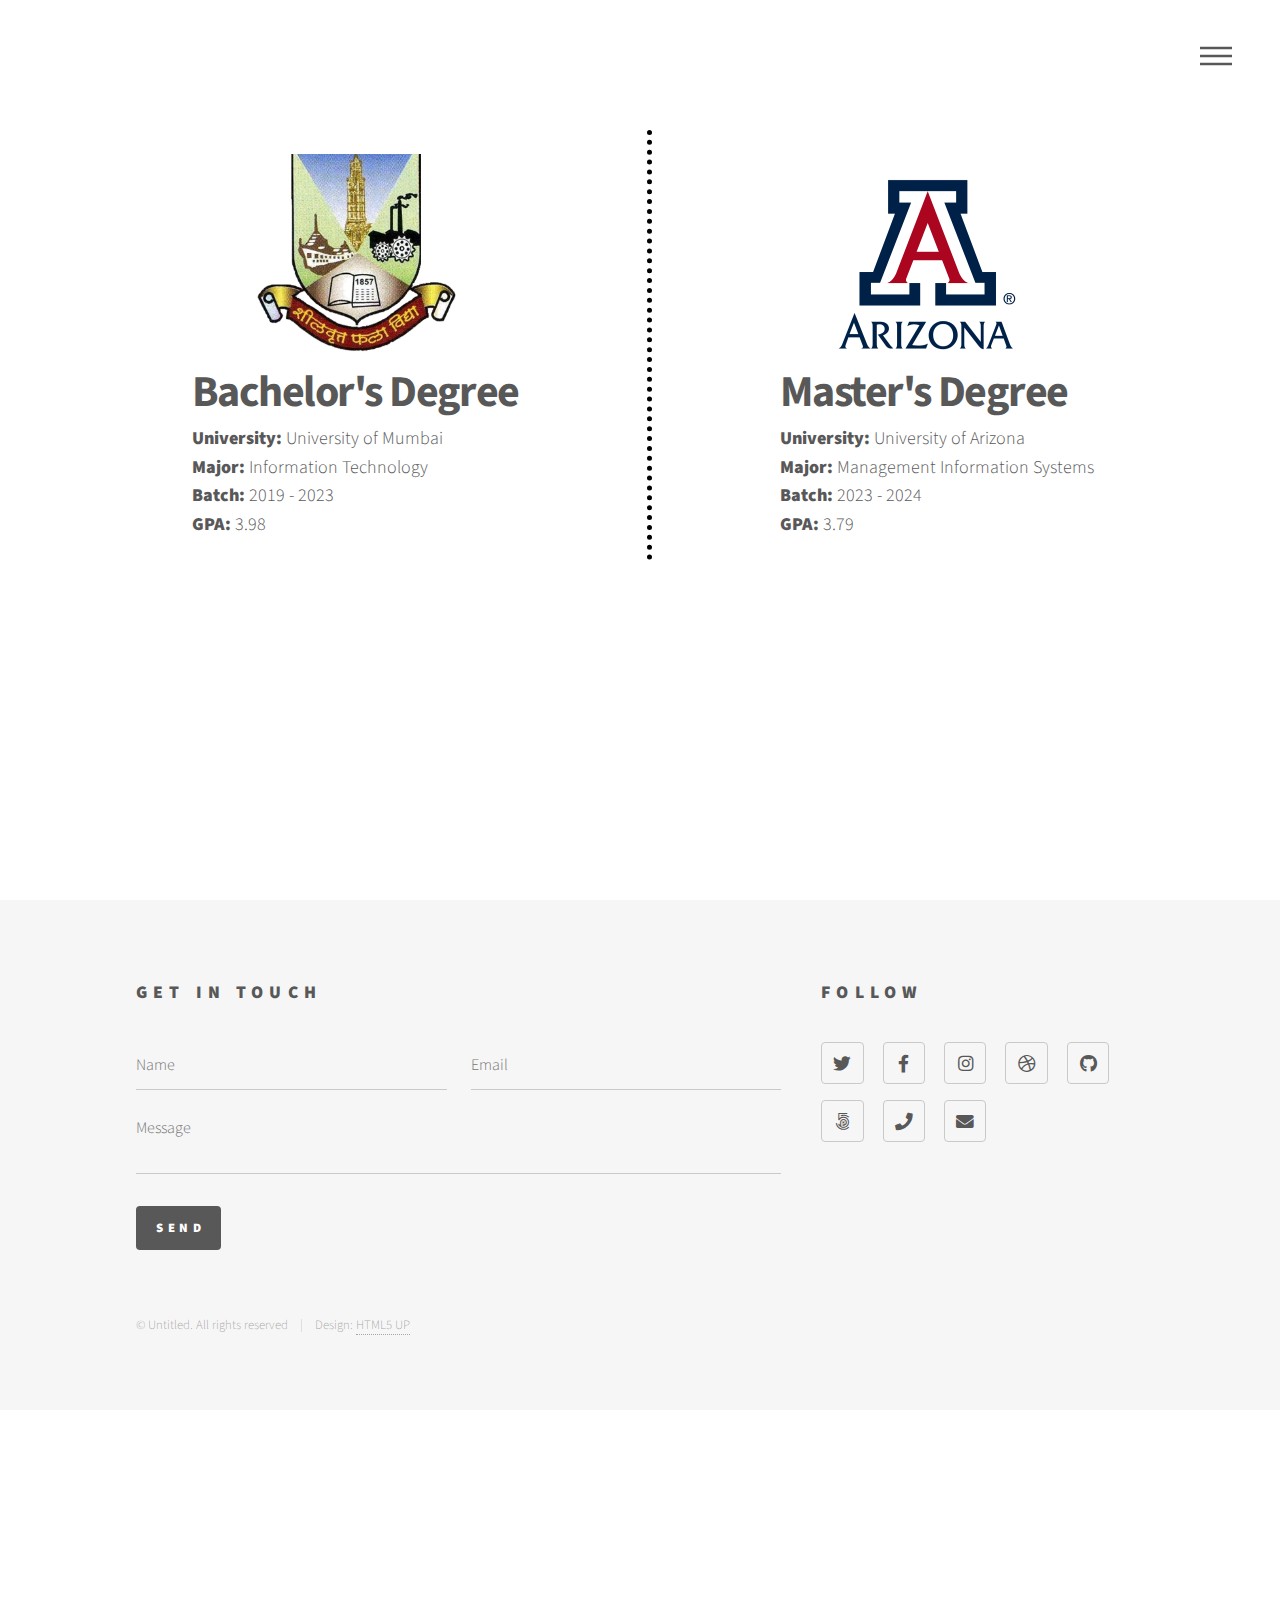
==== edu.html @ 20d869df "fixed edu.html page." ====
<!DOCTYPE HTML>
<!--
	Phantom by HTML5 UP
	html5up.net | @ajlkn
	Free for personal and commercial use under the CCA 3.0 license (html5up.net/license)
-->
<html>
	<head>
		<title>Neha Bharambe - Portfolio</title>
		<meta charset="utf-8" />
		<meta name="viewport" content="width=device-width, initial-scale=1, user-scalable=no" />
		<link rel="stylesheet" href="assets/css/main.css" />
		<noscript><link rel="stylesheet" href="assets/css/noscript.css" /></noscript>
		<style>
			.vertical_dotted_line
			{
				border-left: 5px dotted black;
				height: 430px;
				padding-left: px;
			} 
			

		</style>
	</head>
	<body class="is-preload">
		<!-- Wrapper -->
			<div id="wrapper" style="height: 100vh;">

				<!-- Header -->
					<header id="header">
						<div class="inner">

							<!-- Logo -->
								

							<!-- Nav -->
								<nav>
									<ul>
										<li><a href="#menu">Menu</a></li>
									</ul>
								</nav>

						</div>
					</header>

				<!-- Menu -->
					<nav id="menu">
						<h2>Menu</h2>
						<ul>
							<li><a href="index.html">Home</a></li>
							<li><a href="edu.html">Education</a></li>
							<li><a href="workex.html">Work Experience</a></li>
							<li><a href="projects.html">Projects</a></li>
							<li><a href="fun.html">Leisure Corner</a></li>
						</ul>
					</nav>

				<!-- Main -->
				<div id="main" style="display: flex; align-items: center;  ">
					<div id="wrapper" style="padding-left: 15%;">
						<div class="inner" style="padding-left: 20%;" >
								<span class="image" style="display: inline-block; width: 200px; height: 200px; overflow: hidden; display: flex; flex-direction: column; justify-content: flex-end; margin-top: 20px;">
									<img src="images/bachelors.png" alt="" style="width: 100%; height: auto;">
								</span>
						</div>
						<div class="inner" style="margin-top: 10px;">
							<header>
								<h1 style="margin-bottom: 20px;">Bachelor's Degree<br /></h1>
								<p style="font-size: large; margin-bottom: 15px;"><b>University: </b> University of Mumbai</p>
								<p style="font-size: large; margin-bottom: 15px;"><b>Major: </b> Information Technology</p>
								<p style="font-size: large; margin-bottom: 15px;"><b>Batch: </b> 2019 - 2023</p>
								<p style="font-size: large; margin-bottom: 15px;"><b>GPA: </b> 3.98</p>
							</header>
						</div>
					</div>
					<div id="wrapper" style="margin-left: 10%;" >
						<div class="vertical_dotted_line"></div>
					</div>

					<div id="wrapper" style="padding-left: 10%;">
						<div class="inner" style="padding-left: 15%;">

								<span class="image" style="display: inline-block; width: 200px; height: 200px; overflow: hidden; display: flex; flex-direction: column; justify-content: flex-end; margin-top: 20px;">
									<img src="images/masters.png" alt="" style="width: 100%; height: auto;">
								</span>

						</div>
						<div class="inner" style="margin-top: 10px;">
							<header>
								<h1 style="margin-bottom: 20px;">Master's Degree<br /></h1>
								<p style="font-size: large; margin-bottom: 15px;"><b>University: </b> University of Arizona</p>
								<p style="font-size: large; margin-bottom: 15px;"><b>Major: </b> Management Information Systems</p>
								<p style="font-size: large; margin-bottom: 15px;"><b>Batch: </b> 2023 - 2024</p>
								<p style="font-size: large; margin-bottom: 15px;"><b>GPA: </b> 3.79</p>
							</header>
						</div>
					</div>
					
					
				</div>
			</div>
			<div id="wrapper" style="height: 100vh;">
				
				<!-- Footer -->
					<footer id="footer">
						<div class="inner">
							<section>
								<h2>Get in touch</h2>
								<form method="post" action="#">
									<div class="fields">
										<div class="field half">
											<input type="text" name="name" id="name" placeholder="Name" />
										</div>
										<div class="field half">
											<input type="email" name="email" id="email" placeholder="Email" />
										</div>
										<div class="field">
											<textarea name="message" id="message" placeholder="Message"></textarea>
										</div>
									</div>
									<ul class="actions">
										<li><input type="submit" value="Send" class="primary" /></li>
									</ul>
								</form>
							</section>
							<section>
								<h2>Follow</h2>
								<ul class="icons">
									<li><a href="#" class="icon brands style2 fa-twitter"><span class="label">Twitter</span></a></li>
									<li><a href="#" class="icon brands style2 fa-facebook-f"><span class="label">Facebook</span></a></li>
									<li><a href="#" class="icon brands style2 fa-instagram"><span class="label">Instagram</span></a></li>
									<li><a href="#" class="icon brands style2 fa-dribbble"><span class="label">Dribbble</span></a></li>
									<li><a href="#" class="icon brands style2 fa-github"><span class="label">GitHub</span></a></li>
									<li><a href="#" class="icon brands style2 fa-500px"><span class="label">500px</span></a></li>
									<li><a href="#" class="icon solid style2 fa-phone"><span class="label">Phone</span></a></li>
									<li><a href="#" class="icon solid style2 fa-envelope"><span class="label">Email</span></a></li>
								</ul>
							</section>
							<ul class="copyright">
								<li>&copy; Untitled. All rights reserved</li><li>Design: <a href="http://html5up.net">HTML5 UP</a></li>
							</ul>
						</div>
					</footer>

			</div>

		<!-- Scripts -->
			<script src="assets/js/jquery.min.js"></script>
			<script src="assets/js/browser.min.js"></script>
			<script src="assets/js/breakpoints.min.js"></script>
			<script src="assets/js/util.js"></script>
			<script src="assets/js/main.js"></script>

	</body>
</html>
---- assets/css/main.css ----
@import url(fontawesome-all.min.css);
@import url("https://fonts.googleapis.com/css?family=Source+Sans+Pro:300,700,900");

/*
	Phantom by HTML5 UP
	html5up.net | @ajlkn
	Free for personal and commercial use under the CCA 3.0 license (html5up.net/license)
*/

html, body, div, span, applet, object,
iframe, h1, h2, h3, h4, h5, h6, p, blockquote,
pre, a, abbr, acronym, address, big, cite,
code, del, dfn, em, img, ins, kbd, q, s, samp,
small, strike, strong, sub, sup, tt, var, b,
u, i, center, dl, dt, dd, ol, ul, li, fieldset,
form, label, legend, table, caption, tbody,
tfoot, thead, tr, th, td, article, aside,
canvas, details, embed, figure, figcaption,
footer, header, hgroup, menu, nav, output, ruby,
section, summary, time, mark, audio, video {
	margin: 0;
	padding: 0;
	border: 0;
	font-size: 100%;
	font: inherit;
	vertical-align: baseline;}

article, aside, details, figcaption, figure,
footer, header, hgroup, menu, nav, section {
	display: block;}

body {
	line-height: 1;
}

ol, ul {
	list-style: none;
}

blockquote, q {
	quotes: none;
}

	blockquote:before, blockquote:after, q:before, q:after {
		content: '';
		content: none;
	}

table {
	border-collapse: collapse;
	border-spacing: 0;
}

body {
	-webkit-text-size-adjust: none;
}

mark {
	background-color: transparent;
	color: inherit;
}

input::-moz-focus-inner {
	border: 0;
	padding: 0;
}

input, select, textarea {
	-moz-appearance: none;
	-webkit-appearance: none;
	-ms-appearance: none;
	appearance: none;
}

/* Basic */

	@-ms-viewport {
		width: device-width;
	}

	body {
		-ms-overflow-style: scrollbar;
	}

	@media screen and (max-width: 480px) {

		html, body {
			min-width: 320px;
		}

	}

	html {
		box-sizing: border-box;
	}

	*, *:before, *:after {
		box-sizing: inherit;
	}

	body {
		background: #ffffff;
	}

		body.is-preload *, body.is-preload *:before, body.is-preload *:after {
			-moz-animation: none !important;
			-webkit-animation: none !important;
			-ms-animation: none !important;
			animation: none !important;
			-moz-transition: none !important;
			-webkit-transition: none !important;
			-ms-transition: none !important;
			transition: none !important;
		}

/* Type */

	body, input, select, textarea {
		color: #585858;
		font-family: "Source Sans Pro", Helvetica, sans-serif;
		font-size: 16pt;
		font-weight: 300;
		line-height: 1.75;
	}

		@media screen and (max-width: 1680px) {

			body, input, select, textarea {
				font-size: 14pt;
			}

		}

		@media screen and (max-width: 1280px) {

			body, input, select, textarea {
				font-size: 12pt;
			}

		}

	a {
		-moz-transition: border-bottom-color 0.2s ease, color 0.2s ease;
		-webkit-transition: border-bottom-color 0.2s ease, color 0.2s ease;
		-ms-transition: border-bottom-color 0.2s ease, color 0.2s ease;
		transition: border-bottom-color 0.2s ease, color 0.2s ease;
		text-decoration: none;
		color: #585858;
		border-bottom: dotted 1px rgba(88, 88, 88, 0.5);
	}

		a:hover {
			border-bottom-color: transparent;
			color: #f2849e !important;
		}

	strong, b {
		font-weight: 900;
	}

	em, i {
		font-style: italic;
	}

	p {
		margin: 0 0 2em 0;
	}

	h1 {
		font-size: 2.75em;
		font-weight: 700;
		line-height: 1.3;
		margin: 0 0 1em 0;
		letter-spacing: -0.035em;
	}

		h1 a {
			color: inherit;
		}

		@media screen and (max-width: 736px) {

			h1 {
				font-size: 2em;
				margin: 0 0 1em 0;
			}

		}

		@media screen and (max-width: 360px) {

			h1 {
				font-size: 1.75em;
			}

		}

	h2, h3, h4, h5, h6 {
		font-weight: 900;
		line-height: 1.5;
		margin: 0 0 2em 0;
		text-transform: uppercase;
		letter-spacing: 0.35em;
	}

		h2 a, h3 a, h4 a, h5 a, h6 a {
			color: inherit;
		}

	h2 {
		font-size: 1.1em;
	}

	h3 {
		font-size: 1em;
	}

	h4 {
		font-size: 0.8em;
	}

	h5 {
		font-size: 0.8em;
	}

	h6 {
		font-size: 0.8em;
	}

	@media screen and (max-width: 980px) {

		h1 br, h2 br, h3 br, h4 br, h5 br, h6 br {
			display: none;
		}

	}

	@media screen and (max-width: 736px) {

		h2 {
			font-size: 1em;
		}

		h3 {
			font-size: 0.8em;
		}

	}

	sub {
		font-size: 0.8em;
		position: relative;
		top: 0.5em;
	}

	sup {
		font-size: 0.8em;
		position: relative;
		top: -0.5em;
	}

	blockquote {
		border-left: solid 4px #c9c9c9;
		font-style: italic;
		margin: 0 0 2em 0;
		padding: 0.5em 0 0.5em 2em;
	}

	code {
		background: rgba(144, 144, 144, 0.075);
		border-radius: 4px;
		border: solid 1px #c9c9c9;
		font-family: "Courier New", monospace;
		font-size: 0.9em;
		margin: 0 0.25em;
		padding: 0.25em 0.65em;
	}

	pre {
		-webkit-overflow-scrolling: touch;
		font-family: "Courier New", monospace;
		font-size: 0.9em;
		margin: 0 0 2em 0;
	}

		pre code {
			display: block;
			line-height: 1.75;
			padding: 1em 1.5em;
			overflow-x: auto;
		}

	hr {
		border: 0;
		border-bottom: solid 1px #c9c9c9;
		margin: 2em 0;
	}

		hr.major {
			margin: 3em 0;
		}

	.align-left {
		text-align: left;
	}

	.align-center {
		text-align: center;
	}

	.align-right {
		text-align: right;
	}

/* Row */

	.row {
		display: flex;
		flex-wrap: wrap;
		box-sizing: border-box;
		align-items: stretch;
	}

		.row > * {
			box-sizing: border-box;
		}

		.row.gtr-uniform > * > :last-child {
			margin-bottom: 0;
		}

		.row.aln-left {
			justify-content: flex-start;
		}

		.row.aln-center {
			justify-content: center;
		}

		.row.aln-right {
			justify-content: flex-end;
		}

		.row.aln-top {
			align-items: flex-start;
		}

		.row.aln-middle {
			align-items: center;
		}

		.row.aln-bottom {
			align-items: flex-end;
		}

		.row > .imp {
			order: -1;
		}

		.row > .col-1 {
			width: 8.33333%;
		}

		.row > .off-1 {
			margin-left: 8.33333%;
		}

		.row > .col-2 {
			width: 16.66667%;
		}

		.row > .off-2 {
			margin-left: 16.66667%;
		}

		.row > .col-3 {
			width: 25%;
		}

		.row > .off-3 {
			margin-left: 25%;
		}

		.row > .col-4 {
			width: 33.33333%;
		}

		.row > .off-4 {
			margin-left: 33.33333%;
		}

		.row > .col-5 {
			width: 41.66667%;
		}

		.row > .off-5 {
			margin-left: 41.66667%;
		}

		.row > .col-6 {
			width: 50%;
		}

		.row > .off-6 {
			margin-left: 50%;
		}

		.row > .col-7 {
			width: 58.33333%;
		}

		.row > .off-7 {
			margin-left: 58.33333%;
		}

		.row > .col-8 {
			width: 66.66667%;
		}

		.row > .off-8 {
			margin-left: 66.66667%;
		}

		.row > .col-9 {
			width: 75%;
		}

		.row > .off-9 {
			margin-left: 75%;
		}

		.row > .col-10 {
			width: 83.33333%;
		}

		.row > .off-10 {
			margin-left: 83.33333%;
		}

		.row > .col-11 {
			width: 91.66667%;
		}

		.row > .off-11 {
			margin-left: 91.66667%;
		}

		.row > .col-12 {
			width: 100%;
		}

		.row > .off-12 {
			margin-left: 100%;
		}

		.row.gtr-0 {
			margin-top: 0;
			margin-left: 0em;
		}

			.row.gtr-0 > * {
				padding: 0 0 0 0em;
			}

			.row.gtr-0.gtr-uniform {
				margin-top: 0em;
			}

				.row.gtr-0.gtr-uniform > * {
					padding-top: 0em;
				}

		.row.gtr-25 {
			margin-top: 0;
			margin-left: -0.5em;
		}

			.row.gtr-25 > * {
				padding: 0 0 0 0.5em;
			}

			.row.gtr-25.gtr-uniform {
				margin-top: -0.5em;
			}

				.row.gtr-25.gtr-uniform > * {
					padding-top: 0.5em;
				}

		.row.gtr-50 {
			margin-top: 0;
			margin-left: -1em;
		}

			.row.gtr-50 > * {
				padding: 0 0 0 1em;
			}

			.row.gtr-50.gtr-uniform {
				margin-top: -1em;
			}

				.row.gtr-50.gtr-uniform > * {
					padding-top: 1em;
				}

		.row {
			margin-top: 0;
			margin-left: -2em;
		}

			.row > * {
				padding: 0 0 0 2em;
			}

			.row.gtr-uniform {
				margin-top: -2em;
			}

				.row.gtr-uniform > * {
					padding-top: 2em;
				}

		.row.gtr-150 {
			margin-top: 0;
			margin-left: -3em;
		}

			.row.gtr-150 > * {
				padding: 0 0 0 3em;
			}

			.row.gtr-150.gtr-uniform {
				margin-top: -3em;
			}

				.row.gtr-150.gtr-uniform > * {
					padding-top: 3em;
				}

		.row.gtr-200 {
			margin-top: 0;
			margin-left: -4em;
		}

			.row.gtr-200 > * {
				padding: 0 0 0 4em;
			}

			.row.gtr-200.gtr-uniform {
				margin-top: -4em;
			}

				.row.gtr-200.gtr-uniform > * {
					padding-top: 4em;
				}

		@media screen and (max-width: 1680px) {

			.row {
				display: flex;
				flex-wrap: wrap;
				box-sizing: border-box;
				align-items: stretch;
			}

				.row > * {
					box-sizing: border-box;
				}

				.row.gtr-uniform > * > :last-child {
					margin-bottom: 0;
				}

				.row.aln-left {
					justify-content: flex-start;
				}

				.row.aln-center {
					justify-content: center;
				}

				.row.aln-right {
					justify-content: flex-end;
				}

				.row.aln-top {
					align-items: flex-start;
				}

				.row.aln-middle {
					align-items: center;
				}

				.row.aln-bottom {
					align-items: flex-end;
				}

				.row > .imp-xlarge {
					order: -1;
				}

				.row > .col-1-xlarge {
					width: 8.33333%;
				}

				.row > .off-1-xlarge {
					margin-left: 8.33333%;
				}

				.row > .col-2-xlarge {
					width: 16.66667%;
				}

				.row > .off-2-xlarge {
					margin-left: 16.66667%;
				}

				.row > .col-3-xlarge {
					width: 25%;
				}

				.row > .off-3-xlarge {
					margin-left: 25%;
				}

				.row > .col-4-xlarge {
					width: 33.33333%;
				}

				.row > .off-4-xlarge {
					margin-left: 33.33333%;
				}

				.row > .col-5-xlarge {
					width: 41.66667%;
				}

				.row > .off-5-xlarge {
					margin-left: 41.66667%;
				}

				.row > .col-6-xlarge {
					width: 50%;
				}

				.row > .off-6-xlarge {
					margin-left: 50%;
				}

				.row > .col-7-xlarge {
					width: 58.33333%;
				}

				.row > .off-7-xlarge {
					margin-left: 58.33333%;
				}

				.row > .col-8-xlarge {
					width: 66.66667%;
				}

				.row > .off-8-xlarge {
					margin-left: 66.66667%;
				}

				.row > .col-9-xlarge {
					width: 75%;
				}

				.row > .off-9-xlarge {
					margin-left: 75%;
				}

				.row > .col-10-xlarge {
					width: 83.33333%;
				}

				.row > .off-10-xlarge {
					margin-left: 83.33333%;
				}

				.row > .col-11-xlarge {
					width: 91.66667%;
				}

				.row > .off-11-xlarge {
					margin-left: 91.66667%;
				}

				.row > .col-12-xlarge {
					width: 100%;
				}

				.row > .off-12-xlarge {
					margin-left: 100%;
				}

				.row.gtr-0 {
					margin-top: 0;
					margin-left: 0em;
				}

					.row.gtr-0 > * {
						padding: 0 0 0 0em;
					}

					.row.gtr-0.gtr-uniform {
						margin-top: 0em;
					}

						.row.gtr-0.gtr-uniform > * {
							padding-top: 0em;
						}

				.row.gtr-25 {
					margin-top: 0;
					margin-left: -0.5em;
				}

					.row.gtr-25 > * {
						padding: 0 0 0 0.5em;
					}

					.row.gtr-25.gtr-uniform {
						margin-top: -0.5em;
					}

						.row.gtr-25.gtr-uniform > * {
							padding-top: 0.5em;
						}

				.row.gtr-50 {
					margin-top: 0;
					margin-left: -1em;
				}

					.row.gtr-50 > * {
						padding: 0 0 0 1em;
					}

					.row.gtr-50.gtr-uniform {
						margin-top: -1em;
					}

						.row.gtr-50.gtr-uniform > * {
							padding-top: 1em;
						}

				.row {
					margin-top: 0;
					margin-left: -2em;
				}

					.row > * {
						padding: 0 0 0 2em;
					}

					.row.gtr-uniform {
						margin-top: -2em;
					}

						.row.gtr-uniform > * {
							padding-top: 2em;
						}

				.row.gtr-150 {
					margin-top: 0;
					margin-left: -3em;
				}

					.row.gtr-150 > * {
						padding: 0 0 0 3em;
					}

					.row.gtr-150.gtr-uniform {
						margin-top: -3em;
					}

						.row.gtr-150.gtr-uniform > * {
							padding-top: 3em;
						}

				.row.gtr-200 {
					margin-top: 0;
					margin-left: -4em;
				}

					.row.gtr-200 > * {
						padding: 0 0 0 4em;
					}

					.row.gtr-200.gtr-uniform {
						margin-top: -4em;
					}

						.row.gtr-200.gtr-uniform > * {
							padding-top: 4em;
						}

		}

		@media screen and (max-width: 1280px) {

			.row {
				display: flex;
				flex-wrap: wrap;
				box-sizing: border-box;
				align-items: stretch;
			}

				.row > * {
					box-sizing: border-box;
				}

				.row.gtr-uniform > * > :last-child {
					margin-bottom: 0;
				}

				.row.aln-left {
					justify-content: flex-start;
				}

				.row.aln-center {
					justify-content: center;
				}

				.row.aln-right {
					justify-content: flex-end;
				}

				.row.aln-top {
					align-items: flex-start;
				}

				.row.aln-middle {
					align-items: center;
				}

				.row.aln-bottom {
					align-items: flex-end;
				}

				.row > .imp-large {
					order: -1;
				}

				.row > .col-1-large {
					width: 8.33333%;
				}

				.row > .off-1-large {
					margin-left: 8.33333%;
				}

				.row > .col-2-large {
					width: 16.66667%;
				}

				.row > .off-2-large {
					margin-left: 16.66667%;
				}

				.row > .col-3-large {
					width: 25%;
				}

				.row > .off-3-large {
					margin-left: 25%;
				}

				.row > .col-4-large {
					width: 33.33333%;
				}

				.row > .off-4-large {
					margin-left: 33.33333%;
				}

				.row > .col-5-large {
					width: 41.66667%;
				}

				.row > .off-5-large {
					margin-left: 41.66667%;
				}

				.row > .col-6-large {
					width: 50%;
				}

				.row > .off-6-large {
					margin-left: 50%;
				}

				.row > .col-7-large {
					width: 58.33333%;
				}

				.row > .off-7-large {
					margin-left: 58.33333%;
				}

				.row > .col-8-large {
					width: 66.66667%;
				}

				.row > .off-8-large {
					margin-left: 66.66667%;
				}

				.row > .col-9-large {
					width: 75%;
				}

				.row > .off-9-large {
					margin-left: 75%;
				}

				.row > .col-10-large {
					width: 83.33333%;
				}

				.row > .off-10-large {
					margin-left: 83.33333%;
				}

				.row > .col-11-large {
					width: 91.66667%;
				}

				.row > .off-11-large {
					margin-left: 91.66667%;
				}

				.row > .col-12-large {
					width: 100%;
				}

				.row > .off-12-large {
					margin-left: 100%;
				}

				.row.gtr-0 {
					margin-top: 0;
					margin-left: 0em;
				}

					.row.gtr-0 > * {
						padding: 0 0 0 0em;
					}

					.row.gtr-0.gtr-uniform {
						margin-top: 0em;
					}

						.row.gtr-0.gtr-uniform > * {
							padding-top: 0em;
						}

				.row.gtr-25 {
					margin-top: 0;
					margin-left: -0.5em;
				}

					.row.gtr-25 > * {
						padding: 0 0 0 0.5em;
					}

					.row.gtr-25.gtr-uniform {
						margin-top: -0.5em;
					}

						.row.gtr-25.gtr-uniform > * {
							padding-top: 0.5em;
						}

				.row.gtr-50 {
					margin-top: 0;
					margin-left: -1em;
				}

					.row.gtr-50 > * {
						padding: 0 0 0 1em;
					}

					.row.gtr-50.gtr-uniform {
						margin-top: -1em;
					}

						.row.gtr-50.gtr-uniform > * {
							padding-top: 1em;
						}

				.row {
					margin-top: 0;
					margin-left: -2em;
				}

					.row > * {
						padding: 0 0 0 2em;
					}

					.row.gtr-uniform {
						margin-top: -2em;
					}

						.row.gtr-uniform > * {
							padding-top: 2em;
						}

				.row.gtr-150 {
					margin-top: 0;
					margin-left: -3em;
				}

					.row.gtr-150 > * {
						padding: 0 0 0 3em;
					}

					.row.gtr-150.gtr-uniform {
						margin-top: -3em;
					}

						.row.gtr-150.gtr-uniform > * {
							padding-top: 3em;
						}

				.row.gtr-200 {
					margin-top: 0;
					margin-left: -4em;
				}

					.row.gtr-200 > * {
						padding: 0 0 0 4em;
					}

					.row.gtr-200.gtr-uniform {
						margin-top: -4em;
					}

						.row.gtr-200.gtr-uniform > * {
							padding-top: 4em;
						}

		}

		@media screen and (max-width: 980px) {

			.row {
				display: flex;
				flex-wrap: wrap;
				box-sizing: border-box;
				align-items: stretch;
			}

				.row > * {
					box-sizing: border-box;
				}

				.row.gtr-uniform > * > :last-child {
					margin-bottom: 0;
				}

				.row.aln-left {
					justify-content: flex-start;
				}

				.row.aln-center {
					justify-content: center;
				}

				.row.aln-right {
					justify-content: flex-end;
				}

				.row.aln-top {
					align-items: flex-start;
				}

				.row.aln-middle {
					align-items: center;
				}

				.row.aln-bottom {
					align-items: flex-end;
				}

				.row > .imp-medium {
					order: -1;
				}

				.row > .col-1-medium {
					width: 8.33333%;
				}

				.row > .off-1-medium {
					margin-left: 8.33333%;
				}

				.row > .col-2-medium {
					width: 16.66667%;
				}

				.row > .off-2-medium {
					margin-left: 16.66667%;
				}

				.row > .col-3-medium {
					width: 25%;
				}

				.row > .off-3-medium {
					margin-left: 25%;
				}

				.row > .col-4-medium {
					width: 33.33333%;
				}

				.row > .off-4-medium {
					margin-left: 33.33333%;
				}

				.row > .col-5-medium {
					width: 41.66667%;
				}

				.row > .off-5-medium {
					margin-left: 41.66667%;
				}

				.row > .col-6-medium {
					width: 50%;
				}

				.row > .off-6-medium {
					margin-left: 50%;
				}

				.row > .col-7-medium {
					width: 58.33333%;
				}

				.row > .off-7-medium {
					margin-left: 58.33333%;
				}

				.row > .col-8-medium {
					width: 66.66667%;
				}

				.row > .off-8-medium {
					margin-left: 66.66667%;
				}

				.row > .col-9-medium {
					width: 75%;
				}

				.row > .off-9-medium {
					margin-left: 75%;
				}

				.row > .col-10-medium {
					width: 83.33333%;
				}

				.row > .off-10-medium {
					margin-left: 83.33333%;
				}

				.row > .col-11-medium {
					width: 91.66667%;
				}

				.row > .off-11-medium {
					margin-left: 91.66667%;
				}

				.row > .col-12-medium {
					width: 100%;
				}

				.row > .off-12-medium {
					margin-left: 100%;
				}

				.row.gtr-0 {
					margin-top: 0;
					margin-left: 0em;
				}

					.row.gtr-0 > * {
						padding: 0 0 0 0em;
					}

					.row.gtr-0.gtr-uniform {
						margin-top: 0em;
					}

						.row.gtr-0.gtr-uniform > * {
							padding-top: 0em;
						}

				.row.gtr-25 {
					margin-top: 0;
					margin-left: -0.375em;
				}

					.row.gtr-25 > * {
						padding: 0 0 0 0.375em;
					}

					.row.gtr-25.gtr-uniform {
						margin-top: -0.375em;
					}

						.row.gtr-25.gtr-uniform > * {
							padding-top: 0.375em;
						}

				.row.gtr-50 {
					margin-top: 0;
					margin-left: -0.75em;
				}

					.row.gtr-50 > * {
						padding: 0 0 0 0.75em;
					}

					.row.gtr-50.gtr-uniform {
						margin-top: -0.75em;
					}

						.row.gtr-50.gtr-uniform > * {
							padding-top: 0.75em;
						}

				.row {
					margin-top: 0;
					margin-left: -1.5em;
				}

					.row > * {
						padding: 0 0 0 1.5em;
					}

					.row.gtr-uniform {
						margin-top: -1.5em;
					}

						.row.gtr-uniform > * {
							padding-top: 1.5em;
						}

				.row.gtr-150 {
					margin-top: 0;
					margin-left: -2.25em;
				}

					.row.gtr-150 > * {
						padding: 0 0 0 2.25em;
					}

					.row.gtr-150.gtr-uniform {
						margin-top: -2.25em;
					}

						.row.gtr-150.gtr-uniform > * {
							padding-top: 2.25em;
						}

				.row.gtr-200 {
					margin-top: 0;
					margin-left: -3em;
				}

					.row.gtr-200 > * {
						padding: 0 0 0 3em;
					}

					.row.gtr-200.gtr-uniform {
						margin-top: -3em;
					}

						.row.gtr-200.gtr-uniform > * {
							padding-top: 3em;
						}

		}

		@media screen and (max-width: 736px) {

			.row {
				display: flex;
				flex-wrap: wrap;
				box-sizing: border-box;
				align-items: stretch;
			}

				.row > * {
					box-sizing: border-box;
				}

				.row.gtr-uniform > * > :last-child {
					margin-bottom: 0;
				}

				.row.aln-left {
					justify-content: flex-start;
				}

				.row.aln-center {
					justify-content: center;
				}

				.row.aln-right {
					justify-content: flex-end;
				}

				.row.aln-top {
					align-items: flex-start;
				}

				.row.aln-middle {
					align-items: center;
				}

				.row.aln-bottom {
					align-items: flex-end;
				}

				.row > .imp-small {
					order: -1;
				}

				.row > .col-1-small {
					width: 8.33333%;
				}

				.row > .off-1-small {
					margin-left: 8.33333%;
				}

				.row > .col-2-small {
					width: 16.66667%;
				}

				.row > .off-2-small {
					margin-left: 16.66667%;
				}

				.row > .col-3-small {
					width: 25%;
				}

				.row > .off-3-small {
					margin-left: 25%;
				}

				.row > .col-4-small {
					width: 33.33333%;
				}

				.row > .off-4-small {
					margin-left: 33.33333%;
				}

				.row > .col-5-small {
					width: 41.66667%;
				}

				.row > .off-5-small {
					margin-left: 41.66667%;
				}

				.row > .col-6-small {
					width: 50%;
				}

				.row > .off-6-small {
					margin-left: 50%;
				}

				.row > .col-7-small {
					width: 58.33333%;
				}

				.row > .off-7-small {
					margin-left: 58.33333%;
				}

				.row > .col-8-small {
					width: 66.66667%;
				}

				.row > .off-8-small {
					margin-left: 66.66667%;
				}

				.row > .col-9-small {
					width: 75%;
				}

				.row > .off-9-small {
					margin-left: 75%;
				}

				.row > .col-10-small {
					width: 83.33333%;
				}

				.row > .off-10-small {
					margin-left: 83.33333%;
				}

				.row > .col-11-small {
					width: 91.66667%;
				}

				.row > .off-11-small {
					margin-left: 91.66667%;
				}

				.row > .col-12-small {
					width: 100%;
				}

				.row > .off-12-small {
					margin-left: 100%;
				}

				.row.gtr-0 {
					margin-top: 0;
					margin-left: 0em;
				}

					.row.gtr-0 > * {
						padding: 0 0 0 0em;
					}

					.row.gtr-0.gtr-uniform {
						margin-top: 0em;
					}

						.row.gtr-0.gtr-uniform > * {
							padding-top: 0em;
						}

				.row.gtr-25 {
					margin-top: 0;
					margin-left: -0.25em;
				}

					.row.gtr-25 > * {
						padding: 0 0 0 0.25em;
					}

					.row.gtr-25.gtr-uniform {
						margin-top: -0.25em;
					}

						.row.gtr-25.gtr-uniform > * {
							padding-top: 0.25em;
						}

				.row.gtr-50 {
					margin-top: 0;
					margin-left: -0.5em;
				}

					.row.gtr-50 > * {
						padding: 0 0 0 0.5em;
					}

					.row.gtr-50.gtr-uniform {
						margin-top: -0.5em;
					}

						.row.gtr-50.gtr-uniform > * {
							padding-top: 0.5em;
						}

				.row {
					margin-top: 0;
					margin-left: -1em;
				}

					.row > * {
						padding: 0 0 0 1em;
					}

					.row.gtr-uniform {
						margin-top: -1em;
					}

						.row.gtr-uniform > * {
							padding-top: 1em;
						}

				.row.gtr-150 {
					margin-top: 0;
					margin-left: -1.5em;
				}

					.row.gtr-150 > * {
						padding: 0 0 0 1.5em;
					}

					.row.gtr-150.gtr-uniform {
						margin-top: -1.5em;
					}

						.row.gtr-150.gtr-uniform > * {
							padding-top: 1.5em;
						}

				.row.gtr-200 {
					margin-top: 0;
					margin-left: -2em;
				}

					.row.gtr-200 > * {
						padding: 0 0 0 2em;
					}

					.row.gtr-200.gtr-uniform {
						margin-top: -2em;
					}

						.row.gtr-200.gtr-uniform > * {
							padding-top: 2em;
						}

		}

		@media screen and (max-width: 480px) {

			.row {
				display: flex;
				flex-wrap: wrap;
				box-sizing: border-box;
				align-items: stretch;
			}

				.row > * {
					box-sizing: border-box;
				}

				.row.gtr-uniform > * > :last-child {
					margin-bottom: 0;
				}

				.row.aln-left {
					justify-content: flex-start;
				}

				.row.aln-center {
					justify-content: center;
				}

				.row.aln-right {
					justify-content: flex-end;
				}

				.row.aln-top {
					align-items: flex-start;
				}

				.row.aln-middle {
					align-items: center;
				}

				.row.aln-bottom {
					align-items: flex-end;
				}

				.row > .imp-xsmall {
					order: -1;
				}

				.row > .col-1-xsmall {
					width: 8.33333%;
				}

				.row > .off-1-xsmall {
					margin-left: 8.33333%;
				}

				.row > .col-2-xsmall {
					width: 16.66667%;
				}

				.row > .off-2-xsmall {
					margin-left: 16.66667%;
				}

				.row > .col-3-xsmall {
					width: 25%;
				}

				.row > .off-3-xsmall {
					margin-left: 25%;
				}

				.row > .col-4-xsmall {
					width: 33.33333%;
				}

				.row > .off-4-xsmall {
					margin-left: 33.33333%;
				}

				.row > .col-5-xsmall {
					width: 41.66667%;
				}

				.row > .off-5-xsmall {
					margin-left: 41.66667%;
				}

				.row > .col-6-xsmall {
					width: 50%;
				}

				.row > .off-6-xsmall {
					margin-left: 50%;
				}

				.row > .col-7-xsmall {
					width: 58.33333%;
				}

				.row > .off-7-xsmall {
					margin-left: 58.33333%;
				}

				.row > .col-8-xsmall {
					width: 66.66667%;
				}

				.row > .off-8-xsmall {
					margin-left: 66.66667%;
				}

				.row > .col-9-xsmall {
					width: 75%;
				}

				.row > .off-9-xsmall {
					margin-left: 75%;
				}

				.row > .col-10-xsmall {
					width: 83.33333%;
				}

				.row > .off-10-xsmall {
					margin-left: 83.33333%;
				}

				.row > .col-11-xsmall {
					width: 91.66667%;
				}

				.row > .off-11-xsmall {
					margin-left: 91.66667%;
				}

				.row > .col-12-xsmall {
					width: 100%;
				}

				.row > .off-12-xsmall {
					margin-left: 100%;
				}

				.row.gtr-0 {
					margin-top: 0;
					margin-left: 0em;
				}

					.row.gtr-0 > * {
						padding: 0 0 0 0em;
					}

					.row.gtr-0.gtr-uniform {
						margin-top: 0em;
					}

						.row.gtr-0.gtr-uniform > * {
							padding-top: 0em;
						}

				.row.gtr-25 {
					margin-top: 0;
					margin-left: -0.25em;
				}

					.row.gtr-25 > * {
						padding: 0 0 0 0.25em;
					}

					.row.gtr-25.gtr-uniform {
						margin-top: -0.25em;
					}

						.row.gtr-25.gtr-uniform > * {
							padding-top: 0.25em;
						}

				.row.gtr-50 {
					margin-top: 0;
					margin-left: -0.5em;
				}

					.row.gtr-50 > * {
						padding: 0 0 0 0.5em;
					}

					.row.gtr-50.gtr-uniform {
						margin-top: -0.5em;
					}

						.row.gtr-50.gtr-uniform > * {
							padding-top: 0.5em;
						}

				.row {
					margin-top: 0;
					margin-left: -1em;
				}

					.row > * {
						padding: 0 0 0 1em;
					}

					.row.gtr-uniform {
						margin-top: -1em;
					}

						.row.gtr-uniform > * {
							padding-top: 1em;
						}

				.row.gtr-150 {
					margin-top: 0;
					margin-left: -1.5em;
				}

					.row.gtr-150 > * {
						padding: 0 0 0 1.5em;
					}

					.row.gtr-150.gtr-uniform {
						margin-top: -1.5em;
					}

						.row.gtr-150.gtr-uniform > * {
							padding-top: 1.5em;
						}

				.row.gtr-200 {
					margin-top: 0;
					margin-left: -2em;
				}

					.row.gtr-200 > * {
						padding: 0 0 0 2em;
					}

					.row.gtr-200.gtr-uniform {
						margin-top: -2em;
					}

						.row.gtr-200.gtr-uniform > * {
							padding-top: 2em;
						}

		}

/* Section/Article */

	section.special, article.special {
		text-align: center;
	}

	header p {
		margin-top: -1em;
	}

	@media screen and (max-width: 736px) {

		header p {
			margin-top: 0;
		}

	}

/* Icon */

	.icon {
		text-decoration: none;
		border-bottom: none;
		position: relative;
	}

		.icon:before {
			-moz-osx-font-smoothing: grayscale;
			-webkit-font-smoothing: antialiased;
			display: inline-block;
			font-style: normal;
			font-variant: normal;
			text-rendering: auto;
			line-height: 1;
			text-transform: none !important;
			font-family: 'Font Awesome 5 Free';
			font-weight: 400;
		}

		.icon > .label {
			display: none;
		}

		.icon:before {
			line-height: inherit;
		}

		.icon.solid:before {
			font-weight: 900;
		}

		.icon.brands:before {
			font-family: 'Font Awesome 5 Brands';
		}

		.icon.style2 {
			-moz-transition: background-color 0.2s ease-in-out, color 0.2s ease-in-out, border-color 0.2s ease-in-out;
			-webkit-transition: background-color 0.2s ease-in-out, color 0.2s ease-in-out, border-color 0.2s ease-in-out;
			-ms-transition: background-color 0.2s ease-in-out, color 0.2s ease-in-out, border-color 0.2s ease-in-out;
			transition: background-color 0.2s ease-in-out, color 0.2s ease-in-out, border-color 0.2s ease-in-out;
			background-color: transparent;
			border: solid 1px #c9c9c9;
			border-radius: 4px;
			width: 2.65em;
			height: 2.65em;
			display: inline-block;
			text-align: center;
			line-height: 2.65em;
			color: inherit;
		}

			.icon.style2:before {
				font-size: 1.1em;
			}

			.icon.style2:hover {
				color: #f2849e;
				border-color: #f2849e;
			}

			.icon.style2:active {
				background-color: rgba(242, 132, 158, 0.1);
			}

/* List */

	ol {
		list-style: decimal;
		margin: 0 0 2em 0;
		padding-left: 1.25em;
	}

		ol li {
			padding-left: 0.25em;
		}

	ul {
		list-style: disc;
		margin: 0 0 2em 0;
		padding-left: 1em;
	}

		ul li {
			padding-left: 0.5em;
		}

		ul.alt {
			list-style: none;
			padding-left: 0;
		}

			ul.alt li {
				border-top: solid 1px #c9c9c9;
				padding: 0.5em 0;
			}

				ul.alt li:first-child {
					border-top: 0;
					padding-top: 0;
				}

	dl {
		margin: 0 0 2em 0;
	}

		dl dt {
			display: block;
			font-weight: 900;
			margin: 0 0 1em 0;
		}

		dl dd {
			margin-left: 2em;
		}

/* Actions */

	ul.actions {
		display: -moz-flex;
		display: -webkit-flex;
		display: -ms-flex;
		display: flex;
		cursor: default;
		list-style: none;
		margin-left: -1em;
		padding-left: 0;
	}

		ul.actions li {
			padding: 0 0 0 1em;
			vertical-align: middle;
		}

		ul.actions.special {
			-moz-justify-content: center;
			-webkit-justify-content: center;
			-ms-justify-content: center;
			justify-content: center;
			width: 100%;
			margin-left: 0;
		}

			ul.actions.special li:first-child {
				padding-left: 0;
			}

		ul.actions.stacked {
			-moz-flex-direction: column;
			-webkit-flex-direction: column;
			-ms-flex-direction: column;
			flex-direction: column;
			margin-left: 0;
		}

			ul.actions.stacked li {
				padding: 1.3em 0 0 0;
			}

				ul.actions.stacked li:first-child {
					padding-top: 0;
				}

		ul.actions.fit {
			width: calc(100% + 1em);
		}

			ul.actions.fit li {
				-moz-flex-grow: 1;
				-webkit-flex-grow: 1;
				-ms-flex-grow: 1;
				flex-grow: 1;
				-moz-flex-shrink: 1;
				-webkit-flex-shrink: 1;
				-ms-flex-shrink: 1;
				flex-shrink: 1;
				width: 100%;
			}

				ul.actions.fit li > * {
					width: 100%;
				}

			ul.actions.fit.stacked {
				width: 100%;
			}

		@media screen and (max-width: 480px) {

			ul.actions:not(.fixed) {
				-moz-flex-direction: column;
				-webkit-flex-direction: column;
				-ms-flex-direction: column;
				flex-direction: column;
				margin-left: 0;
				width: 100% !important;
			}

				ul.actions:not(.fixed) li {
					-moz-flex-grow: 1;
					-webkit-flex-grow: 1;
					-ms-flex-grow: 1;
					flex-grow: 1;
					-moz-flex-shrink: 1;
					-webkit-flex-shrink: 1;
					-ms-flex-shrink: 1;
					flex-shrink: 1;
					padding: 1em 0 0 0;
					text-align: center;
					width: 100%;
				}

					ul.actions:not(.fixed) li > * {
						width: 100%;
					}

					ul.actions:not(.fixed) li:first-child {
						padding-top: 0;
					}

					ul.actions:not(.fixed) li input[type="submit"],
					ul.actions:not(.fixed) li input[type="reset"],
					ul.actions:not(.fixed) li input[type="button"],
					ul.actions:not(.fixed) li button,
					ul.actions:not(.fixed) li .button {
						width: 100%;
					}

						ul.actions:not(.fixed) li input[type="submit"].icon:before,
						ul.actions:not(.fixed) li input[type="reset"].icon:before,
						ul.actions:not(.fixed) li input[type="button"].icon:before,
						ul.actions:not(.fixed) li button.icon:before,
						ul.actions:not(.fixed) li .button.icon:before {
							margin-left: -0.5rem;
						}

		}

/* Icons */

	ul.icons {
		cursor: default;
		list-style: none;
		padding-left: 0;
		margin: -1em 0 2em -1em;
	}

		ul.icons li {
			display: inline-block;
			padding: 1em 0 0 1em;
		}

/* Form */

	form {
		margin: 0 0 2em 0;
		overflow-x: hidden;
	}

		form > :last-child {
			margin-bottom: 0;
		}

		form > .fields {
			display: -moz-flex;
			display: -webkit-flex;
			display: -ms-flex;
			display: flex;
			-moz-flex-wrap: wrap;
			-webkit-flex-wrap: wrap;
			-ms-flex-wrap: wrap;
			flex-wrap: wrap;
			width: calc(100% + 3em);
			margin: -1.5em 0 2em -1.5em;
		}

			form > .fields > .field {
				-moz-flex-grow: 0;
				-webkit-flex-grow: 0;
				-ms-flex-grow: 0;
				flex-grow: 0;
				-moz-flex-shrink: 0;
				-webkit-flex-shrink: 0;
				-ms-flex-shrink: 0;
				flex-shrink: 0;
				padding: 1.5em 0 0 1.5em;
				width: calc(100% - 1.5em);
			}

				form > .fields > .field.half {
					width: calc(50% - 0.75em);
				}

				form > .fields > .field.third {
					width: calc(100%/3 - 0.5em);
				}

				form > .fields > .field.quarter {
					width: calc(25% - 0.375em);
				}

		@media screen and (max-width: 480px) {

			form > .fields {
				width: calc(100% + 3em);
				margin: -1.5em 0 2em -1.5em;
			}

				form > .fields > .field {
					padding: 1.5em 0 0 1.5em;
					width: calc(100% - 1.5em);
				}

					form > .fields > .field.half {
						width: calc(100% - 1.5em);
					}

					form > .fields > .field.third {
						width: calc(100% - 1.5em);
					}

					form > .fields > .field.quarter {
						width: calc(100% - 1.5em);
					}

		}

	label {
		display: block;
		font-size: 0.9em;
		font-weight: 900;
		margin: 0 0 1em 0;
	}

	input[type="text"],
	input[type="password"],
	input[type="email"],
	input[type="tel"],
	select,
	textarea {
		-moz-appearance: none;
		-webkit-appearance: none;
		-ms-appearance: none;
		appearance: none;
		background-color: transparent;
		border: none;
		border-radius: 0;
		border-bottom: solid 1px #c9c9c9;
		color: inherit;
		display: block;
		outline: 0;
		padding: 0;
		text-decoration: none;
		width: 100%;
	}

		input[type="text"]:invalid,
		input[type="password"]:invalid,
		input[type="email"]:invalid,
		input[type="tel"]:invalid,
		select:invalid,
		textarea:invalid {
			box-shadow: none;
		}

		input[type="text"]:focus,
		input[type="password"]:focus,
		input[type="email"]:focus,
		input[type="tel"]:focus,
		select:focus,
		textarea:focus {
			border-bottom-color: #f2849e;
			box-shadow: inset 0 -1px 0 0 #f2849e;
		}

	select {
		background-image: url("data:image/svg+xml;charset=utf8,%3Csvg xmlns='http://www.w3.org/2000/svg' width='40' height='40' preserveAspectRatio='none' viewBox='0 0 40 40'%3E%3Cpath d='M9.4,12.3l10.4,10.4l10.4-10.4c0.2-0.2,0.5-0.4,0.9-0.4c0.3,0,0.6,0.1,0.9,0.4l3.3,3.3c0.2,0.2,0.4,0.5,0.4,0.9 c0,0.4-0.1,0.6-0.4,0.9L20.7,31.9c-0.2,0.2-0.5,0.4-0.9,0.4c-0.3,0-0.6-0.1-0.9-0.4L4.3,17.3c-0.2-0.2-0.4-0.5-0.4-0.9 c0-0.4,0.1-0.6,0.4-0.9l3.3-3.3c0.2-0.2,0.5-0.4,0.9-0.4S9.1,12.1,9.4,12.3z' fill='%23c9c9c9' /%3E%3C/svg%3E");
		background-size: 1.25rem;
		background-repeat: no-repeat;
		background-position: calc(100% - 1rem) center;
		height: 3em;
		padding-right: 3em;
		text-overflow: ellipsis;
	}

		select option {
			background: #ffffff;
		}

		select:focus::-ms-value {
			background-color: transparent;
		}

		select::-ms-expand {
			display: none;
		}

	input[type="text"],
	input[type="password"],
	input[type="email"],
	select {
		height: 3em;
	}

	textarea {
		padding: 0;
		min-height: 3.75em;
	}

	input[type="checkbox"],
	input[type="radio"] {
		-moz-appearance: none;
		-webkit-appearance: none;
		-ms-appearance: none;
		appearance: none;
		display: block;
		float: left;
		margin-right: -2em;
		opacity: 0;
		width: 1em;
		z-index: -1;
	}

		input[type="checkbox"] + label,
		input[type="radio"] + label {
			text-decoration: none;
			color: #585858;
			cursor: pointer;
			display: inline-block;
			font-size: 1em;
			font-weight: 300;
			padding-left: 2.55em;
			padding-right: 0.75em;
			position: relative;
		}

			input[type="checkbox"] + label:before,
			input[type="radio"] + label:before {
				-moz-osx-font-smoothing: grayscale;
				-webkit-font-smoothing: antialiased;
				display: inline-block;
				font-style: normal;
				font-variant: normal;
				text-rendering: auto;
				line-height: 1;
				text-transform: none !important;
				font-family: 'Font Awesome 5 Free';
				font-weight: 900;
			}

			input[type="checkbox"] + label:before,
			input[type="radio"] + label:before {
				border-radius: 4px;
				border: solid 1px #c9c9c9;
				content: '';
				display: inline-block;
				font-size: 0.8em;
				height: 2.25em;
				left: 0;
				line-height: 2.25em;
				position: absolute;
				text-align: center;
				top: 0;
				width: 2.25em;
			}

		input[type="checkbox"]:checked + label:before,
		input[type="radio"]:checked + label:before {
			background: #585858;
			border-color: #585858;
			color: #ffffff;
			content: '\f00c';
		}

		input[type="checkbox"]:focus + label:before,
		input[type="radio"]:focus + label:before {
			border-color: #f2849e;
			box-shadow: 0 0 0 1px #f2849e;
		}

	input[type="checkbox"] + label:before {
		border-radius: 4px;
	}

	input[type="radio"] + label:before {
		border-radius: 100%;
	}

/* Box */

	.box {
		border-radius: 4px;
		border: solid 1px #c9c9c9;
		margin-bottom: 2em;
		padding: 1.5em;
	}

		.box > :last-child,
		.box > :last-child > :last-child,
		.box > :last-child > :last-child > :last-child {
			margin-bottom: 0;
		}

		.box.alt {
			border: 0;
			border-radius: 0;
			padding: 0;
		}

/* Image */

	.image {
		border-radius: 4px;
		border: 0;
		display: inline-block;
		position: relative;
	}

		.image img {
			border-radius: 4px;
			display: block;
		}

		.image.left, .image.right {
			max-width: 40%;
		}

			.image.left img, .image.right img {
				width: 100%;
			}

		.image.left {
			float: left;
			padding: 0 1.5em 1em 0;
			top: 0.25em;
		}

		.image.right {
			float: right;
			padding: 0 0 1em 1.5em;
			top: 0.25em;
		}

		.image.fit {
			display: block;
			margin: 0 0 2em 0;
			width: 100%;
		}

			.image.fit img {
				width: 100%;
			}

		.image.main {
			display: block;
			margin: 0 0 3em 0;
			width: 100%;
		}

			.image.main img {
				width: 100%;
			}

			@media screen and (max-width: 736px) {

				.image.main {
					margin: 0 0 2em 0;
				}

			}

/* Table */

	.table-wrapper {
		-webkit-overflow-scrolling: touch;
		overflow-x: auto;
	}

	table {
		margin: 0 0 2em 0;
		width: 100%;
	}

		table tbody tr {
			border: solid 1px #c9c9c9;
			border-left: 0;
			border-right: 0;
		}

			table tbody tr:nth-child(2n + 1) {
				background-color: rgba(144, 144, 144, 0.075);
			}

		table td {
			padding: 0.75em 0.75em;
		}

		table th {
			font-size: 0.9em;
			font-weight: 900;
			padding: 0 0.75em 0.75em 0.75em;
			text-align: left;
		}

		table thead {
			border-bottom: solid 2px #c9c9c9;
		}

		table tfoot {
			border-top: solid 2px #c9c9c9;
		}

		table.alt {
			border-collapse: separate;
		}

			table.alt tbody tr td {
				border: solid 1px #c9c9c9;
				border-left-width: 0;
				border-top-width: 0;
			}

				table.alt tbody tr td:first-child {
					border-left-width: 1px;
				}

			table.alt tbody tr:first-child td {
				border-top-width: 1px;
			}

			table.alt thead {
				border-bottom: 0;
			}

			table.alt tfoot {
				border-top: 0;
			}

/* Button */

	input[type="submit"],
	input[type="reset"],
	input[type="button"],
	button,
	.button {
		-moz-appearance: none;
		-webkit-appearance: none;
		-ms-appearance: none;
		appearance: none;
		-moz-transition: background-color 0.2s ease-in-out, color 0.2s ease-in-out, box-shadow 0.2s ease-in-out;
		-webkit-transition: background-color 0.2s ease-in-out, color 0.2s ease-in-out, box-shadow 0.2s ease-in-out;
		-ms-transition: background-color 0.2s ease-in-out, color 0.2s ease-in-out, box-shadow 0.2s ease-in-out;
		transition: background-color 0.2s ease-in-out, color 0.2s ease-in-out, box-shadow 0.2s ease-in-out;
		background-color: transparent;
		border-radius: 4px;
		border: 0;
		box-shadow: inset 0 0 0 2px #585858;
		color: #585858 !important;
		cursor: pointer;
		display: inline-block;
		font-size: 0.8em;
		font-weight: 900;
		height: 3.5em;
		letter-spacing: 0.35em;
		line-height: 3.45em;
		overflow: hidden;
		padding: 0 1.25em 0 1.6em;
		text-align: center;
		text-decoration: none;
		text-overflow: ellipsis;
		text-transform: uppercase;
		white-space: nowrap;
	}

		input[type="submit"].icon:before,
		input[type="reset"].icon:before,
		input[type="button"].icon:before,
		button.icon:before,
		.button.icon:before {
			margin-right: 0.5em;
		}

		input[type="submit"].fit,
		input[type="reset"].fit,
		input[type="button"].fit,
		button.fit,
		.button.fit {
			width: 100%;
		}

		input[type="submit"]:hover,
		input[type="reset"]:hover,
		input[type="button"]:hover,
		button:hover,
		.button:hover {
			color: #f2849e !important;
			box-shadow: inset 0 0 0 2px #f2849e;
		}

		input[type="submit"]:active,
		input[type="reset"]:active,
		input[type="button"]:active,
		button:active,
		.button:active {
			background-color: rgba(242, 132, 158, 0.1);
		}

		input[type="submit"].small,
		input[type="reset"].small,
		input[type="button"].small,
		button.small,
		.button.small {
			font-size: 0.6em;
		}

		input[type="submit"].large,
		input[type="reset"].large,
		input[type="button"].large,
		button.large,
		.button.large {
			font-size: 1em;
		}

		input[type="submit"].primary,
		input[type="reset"].primary,
		input[type="button"].primary,
		button.primary,
		.button.primary {
			box-shadow: none;
			background-color: #585858;
			color: #ffffff !important;
		}

			input[type="submit"].primary:hover,
			input[type="reset"].primary:hover,
			input[type="button"].primary:hover,
			button.primary:hover,
			.button.primary:hover {
				background-color: #f2849e;
			}

			input[type="submit"].primary:active,
			input[type="reset"].primary:active,
			input[type="button"].primary:active,
			button.primary:active,
			.button.primary:active {
				background-color: #ee5f81;
			}

		input[type="submit"].disabled, input[type="submit"]:disabled,
		input[type="reset"].disabled,
		input[type="reset"]:disabled,
		input[type="button"].disabled,
		input[type="button"]:disabled,
		button.disabled,
		button:disabled,
		.button.disabled,
		.button:disabled {
			pointer-events: none;
			opacity: 0.25;
		}

/* Tiles */

	.tiles {
		display: -moz-flex;
		display: -webkit-flex;
		display: -ms-flex;
		display: flex;
		-moz-flex-wrap: wrap;
		-webkit-flex-wrap: wrap;
		-ms-flex-wrap: wrap;
		flex-wrap: wrap;
		postiion: relative;
		margin: -2.5em 0 0 -2.5em;
	}

		.tiles article {
			-moz-transition: -moz-transform 0.5s ease, opacity 0.5s ease;
			-webkit-transition: -webkit-transform 0.5s ease, opacity 0.5s ease;
			-ms-transition: -ms-transform 0.5s ease, opacity 0.5s ease;
			transition: transform 0.5s ease, opacity 0.5s ease;
			position: relative;
			width: calc(33.33333% - 2.5em);
			margin: 2.5em 0 0 2.5em;
		}

			.tiles article > .image {
				-moz-transition: -moz-transform 0.5s ease;
				-webkit-transition: -webkit-transform 0.5s ease;
				-ms-transition: -ms-transform 0.5s ease;
				transition: transform 0.5s ease;
				position: relative;
				display: block;
				width: 100%;
				border-radius: 4px;
				overflow: hidden;
			}

				.tiles article > .image img {
					display: block;
					width: 100%;
				}

				.tiles article > .image:before {
					pointer-events: none;
					-moz-transition: background-color 0.5s ease, opacity 0.5s ease;
					-webkit-transition: background-color 0.5s ease, opacity 0.5s ease;
					-ms-transition: background-color 0.5s ease, opacity 0.5s ease;
					transition: background-color 0.5s ease, opacity 0.5s ease;
					content: '';
					display: block;
					position: absolute;
					top: 0;
					left: 0;
					width: 100%;
					height: 100%;
					opacity: 1.0;
					z-index: 1;
					opacity: 0.8;
				}

				.tiles article > .image:after {
					pointer-events: none;
					-moz-transition: opacity 0.5s ease;
					-webkit-transition: opacity 0.5s ease;
					-ms-transition: opacity 0.5s ease;
					transition: opacity 0.5s ease;
					content: '';
					display: block;
					position: absolute;
					top: 0;
					left: 0;
					width: 100%;
					height: 100%;
					background-image: url("data:image/svg+xml;charset=utf8,%3Csvg xmlns='http://www.w3.org/2000/svg' width='100' height='100' viewBox='0 0 100 100' preserveAspectRatio='none'%3E%3Cstyle%3Eline %7B stroke-width: 0.25px%3B stroke: %23ffffff%3B %7D%3C/style%3E%3Cline x1='0' y1='0' x2='100' y2='100' /%3E%3Cline x1='100' y1='0' x2='0' y2='100' /%3E%3C/svg%3E");
					background-position: center;
					background-repeat: no-repeat;
					background-size: 100% 100%;
					opacity: 0.25;
					z-index: 2;
				}

			.tiles article > a {
				display: -moz-flex;
				display: -webkit-flex;
				display: -ms-flex;
				display: flex;
				-moz-flex-direction: column;
				-webkit-flex-direction: column;
				-ms-flex-direction: column;
				flex-direction: column;
				-moz-align-items: center;
				-webkit-align-items: center;
				-ms-align-items: center;
				align-items: center;
				-moz-justify-content: center;
				-webkit-justify-content: center;
				-ms-justify-content: center;
				justify-content: center;
				-moz-transition: background-color 0.5s ease, -moz-transform 0.5s ease;
				-webkit-transition: background-color 0.5s ease, -webkit-transform 0.5s ease;
				-ms-transition: background-color 0.5s ease, -ms-transform 0.5s ease;
				transition: background-color 0.5s ease, transform 0.5s ease;
				position: absolute;
				top: 0;
				left: 0;
				width: 100%;
				height: 100%;
				padding: 1em;
				border-radius: 4px;
				border-bottom: 0;
				color: #ffffff;
				text-align: center;
				text-decoration: none;
				z-index: 3;
			}

				.tiles article > a > :last-child {
					margin: 0;
				}

				.tiles article > a:hover {
					color: #ffffff !important;
				}

				.tiles article > a h2 {
					margin: 0;
				}

				.tiles article > a .content {
					-moz-transition: max-height 0.5s ease, opacity 0.5s ease;
					-webkit-transition: max-height 0.5s ease, opacity 0.5s ease;
					-ms-transition: max-height 0.5s ease, opacity 0.5s ease;
					transition: max-height 0.5s ease, opacity 0.5s ease;
					width: 100%;
					max-height: 0;
					line-height: 1.5;
					margin-top: 0.35em;
					opacity: 0;
				}

					.tiles article > a .content > :last-child {
						margin-bottom: 0;
					}

			.tiles article.style1 > .image:before {
				background-color: #f2849e;
			}

			.tiles article.style2 > .image:before {
				background-color: #7ecaf6;
			}

			.tiles article.style3 > .image:before {
				background-color: #7bd0c1;
			}

			.tiles article.style4 > .image:before {
				background-color: #c75b9b;
			}

			.tiles article.style5 > .image:before {
				background-color: #ae85ca;
			}

			.tiles article.style6 > .image:before {
				background-color: #8499e7;
			}

			body:not(.is-touch) .tiles article:hover > .image {
				-moz-transform: scale(1.1);
				-webkit-transform: scale(1.1);
				-ms-transform: scale(1.1);
				transform: scale(1.1);
			}

				body:not(.is-touch) .tiles article:hover > .image:before {
					background-color: #333333;
					opacity: 0.35;
				}

				body:not(.is-touch) .tiles article:hover > .image:after {
					opacity: 0;
				}

			body:not(.is-touch) .tiles article:hover .content {
				max-height: 15em;
				opacity: 1;
			}

		* + .tiles {
			margin-top: 2em;
		}

		body.is-preload .tiles article {
			-moz-transform: scale(0.9);
			-webkit-transform: scale(0.9);
			-ms-transform: scale(0.9);
			transform: scale(0.9);
			opacity: 0;
		}

		body.is-touch .tiles article .content {
			max-height: 15em;
			opacity: 1;
		}

		@media screen and (max-width: 1280px) {

			.tiles {
				margin: -1.25em 0 0 -1.25em;
			}

				.tiles article {
					width: calc(33.33333% - 1.25em);
					margin: 1.25em 0 0 1.25em;
				}

		}

		@media screen and (max-width: 980px) {

			.tiles {
				margin: -2.5em 0 0 -2.5em;
			}

				.tiles article {
					width: calc(50% - 2.5em);
					margin: 2.5em 0 0 2.5em;
				}

		}

		@media screen and (max-width: 736px) {

			.tiles {
				margin: -1.25em 0 0 -1.25em;
			}

				.tiles article {
					width: calc(50% - 1.25em);
					margin: 1.25em 0 0 1.25em;
				}

					.tiles article:hover > .image {
						-moz-transform: scale(1.0);
						-webkit-transform: scale(1.0);
						-ms-transform: scale(1.0);
						transform: scale(1.0);
					}

		}

		@media screen and (max-width: 480px) {

			.tiles {
				margin: 0;
			}

				.tiles article {
					width: 100%;
					margin: 1.25em 0 0 0;
				}

		}

/* Header */

	#header {
		padding: 8em 0 0.1em 0 ;
	}

		#header .logo {
			display: block;
			border-bottom: 0;
			color: inherit;
			font-weight: 900;
			letter-spacing: 0.35em;
			margin: 0 0 2.5em 0;
			text-decoration: none;
			text-transform: uppercase;
			display: inline-block;
		}

			#header .logo > * {
				display: inline-block;
				vertical-align: middle;
			}

			#header .logo .symbol {
				margin-right: 0.65em;
			}

				#header .logo .symbol img {
					display: block;
					width: 2em;
					height: 2em;
				}

		#header nav {
			position: fixed;
			right: 2em;
			top: 2em;
			z-index: 10000;
		}

			#header nav ul {
				display: -moz-flex;
				display: -webkit-flex;
				display: -ms-flex;
				display: flex;
				-moz-align-items: center;
				-webkit-align-items: center;
				-ms-align-items: center;
				align-items: center;
				list-style: none;
				margin: 0;
				padding: 0;
			}

				#header nav ul li {
					display: block;
					padding: 0;
				}

					#header nav ul li a {
						display: block;
						position: relative;
						height: 3em;
						line-height: 3em;
						padding: 0 1.5em;
						background-color: rgba(255, 255, 255, 0.5);
						border-radius: 4px;
						border: 0;
						font-size: 0.8em;
						font-weight: 900;
						letter-spacing: 0.35em;
						text-transform: uppercase;
					}

					#header nav ul li a[href="#menu"] {
						-webkit-tap-highlight-color: transparent;
						width: 4em;
						text-indent: 4em;
						font-size: 1em;
						overflow: hidden;
						padding: 0;
						white-space: nowrap;
					}

						#header nav ul li a[href="#menu"]:before, #header nav ul li a[href="#menu"]:after {
							-moz-transition: opacity 0.2s ease;
							-webkit-transition: opacity 0.2s ease;
							-ms-transition: opacity 0.2s ease;
							transition: opacity 0.2s ease;
							content: '';
							display: block;
							position: absolute;
							top: 0;
							left: 0;
							width: 100%;
							height: 100%;
							background-position: center;
							background-repeat: no-repeat;
							background-size: 2em 2em;
						}

						#header nav ul li a[href="#menu"]:before {
							background-image: url("data:image/svg+xml;charset=utf8,%3Csvg xmlns='http://www.w3.org/2000/svg' width='100' height='100' viewBox='0 0 100 100' preserveAspectRatio='none'%3E%3Cstyle%3Eline %7B stroke-width: 8px%3B stroke: %23f2849e%3B %7D%3C/style%3E%3Cline x1='0' y1='25' x2='100' y2='25' /%3E%3Cline x1='0' y1='50' x2='100' y2='50' /%3E%3Cline x1='0' y1='75' x2='100' y2='75' /%3E%3C/svg%3E");
							opacity: 0;
						}

						#header nav ul li a[href="#menu"]:after {
							background-image: url("data:image/svg+xml;charset=utf8,%3Csvg xmlns='http://www.w3.org/2000/svg' width='100' height='100' viewBox='0 0 100 100' preserveAspectRatio='none'%3E%3Cstyle%3Eline %7B stroke-width: 8px%3B stroke: %23585858%3B %7D%3C/style%3E%3Cline x1='0' y1='25' x2='100' y2='25' /%3E%3Cline x1='0' y1='50' x2='100' y2='50' /%3E%3Cline x1='0' y1='75' x2='100' y2='75' /%3E%3C/svg%3E");
							opacity: 1;
						}

						#header nav ul li a[href="#menu"]:hover:before {
							opacity: 1;
						}

						#header nav ul li a[href="#menu"]:hover:after {
							opacity: 0;
						}

		@media screen and (max-width: 736px) {

			#header {
				padding: 4em 0 0.1em 0 ;
			}

				#header nav {
					right: 0.5em;
					top: 0.5em;
				}

					#header nav ul li a[href="#menu"]:before, #header nav ul li a[href="#menu"]:after {
						background-size: 1.5em 1.5em;
					}

		}

/* Menu */

	#wrapper {
		-moz-transition: opacity 0.45s ease;
		-webkit-transition: opacity 0.45s ease;
		-ms-transition: opacity 0.45s ease;
		transition: opacity 0.45s ease;
		opacity: 1;
	}

	#menu {
		-moz-transform: translateX(22em);
		-webkit-transform: translateX(22em);
		-ms-transform: translateX(22em);
		transform: translateX(22em);
		-moz-transition: -moz-transform 0.45s ease, visibility 0.45s;
		-webkit-transition: -webkit-transform 0.45s ease, visibility 0.45s;
		-ms-transition: -ms-transform 0.45s ease, visibility 0.45s;
		transition: transform 0.45s ease, visibility 0.45s;
		position: fixed;
		top: 0;
		right: 0;
		width: 22em;
		max-width: 80%;
		height: 100%;
		-webkit-overflow-scrolling: touch;
		background: #585858;
		color: #ffffff;
		cursor: default;
		visibility: hidden;
		z-index: 10002;
	}

		#menu > .inner {
			-moz-transition: opacity 0.45s ease;
			-webkit-transition: opacity 0.45s ease;
			-ms-transition: opacity 0.45s ease;
			transition: opacity 0.45s ease;
			-webkit-overflow-scrolling: touch;
			position: absolute;
			top: 0;
			left: 0;
			width: 100%;
			height: 100%;
			padding: 2.75em;
			opacity: 0;
			overflow-y: auto;
		}

			#menu > .inner > ul {
				list-style: none;
				margin: 0 0 1em 0;
				padding: 0;
			}

				#menu > .inner > ul > li {
					padding: 0;
					border-top: solid 1px rgba(255, 255, 255, 0.15);
				}

					#menu > .inner > ul > li a {
						display: block;
						padding: 1em 0;
						line-height: 1.5;
						border: 0;
						color: inherit;
					}

					#menu > .inner > ul > li:first-child {
						border-top: 0;
						margin-top: -1em;
					}

		#menu > .close {
			-moz-transition: opacity 0.45s ease, -moz-transform 0.45s ease;
			-webkit-transition: opacity 0.45s ease, -webkit-transform 0.45s ease;
			-ms-transition: opacity 0.45s ease, -ms-transform 0.45s ease;
			transition: opacity 0.45s ease, transform 0.45s ease;
			-moz-transform: scale(0.25) rotate(180deg);
			-webkit-transform: scale(0.25) rotate(180deg);
			-ms-transform: scale(0.25) rotate(180deg);
			transform: scale(0.25) rotate(180deg);
			-webkit-tap-highlight-color: transparent;
			display: block;
			position: absolute;
			top: 2em;
			left: -6em;
			width: 6em;
			text-indent: 6em;
			height: 3em;
			border: 0;
			font-size: 1em;
			opacity: 0;
			overflow: hidden;
			padding: 0;
			white-space: nowrap;
		}

			#menu > .close:before, #menu > .close:after {
				-moz-transition: opacity 0.2s ease;
				-webkit-transition: opacity 0.2s ease;
				-ms-transition: opacity 0.2s ease;
				transition: opacity 0.2s ease;
				content: '';
				display: block;
				position: absolute;
				top: 0;
				left: 0;
				width: 100%;
				height: 100%;
				background-position: center;
				background-repeat: no-repeat;
				background-size: 2em 2em;
			}

			#menu > .close:before {
				background-image: url("data:image/svg+xml;charset=utf8,%3Csvg xmlns='http://www.w3.org/2000/svg' width='100' height='100' viewBox='0 0 100 100' preserveAspectRatio='none'%3E%3Cstyle%3Eline %7B stroke-width: 8px%3B stroke: %23f2849e%3B %7D%3C/style%3E%3Cline x1='15' y1='15' x2='85' y2='85' /%3E%3Cline x1='85' y1='15' x2='15' y2='85' /%3E%3C/svg%3E");
				opacity: 0;
			}

			#menu > .close:after {
				background-image: url("data:image/svg+xml;charset=utf8,%3Csvg xmlns='http://www.w3.org/2000/svg' width='100' height='100' viewBox='0 0 100 100' preserveAspectRatio='none'%3E%3Cstyle%3Eline %7B stroke-width: 8px%3B stroke: %23585858%3B %7D%3C/style%3E%3Cline x1='15' y1='15' x2='85' y2='85' /%3E%3Cline x1='85' y1='15' x2='15' y2='85' /%3E%3C/svg%3E");
				opacity: 1;
			}

			#menu > .close:hover:before {
				opacity: 1;
			}

			#menu > .close:hover:after {
				opacity: 0;
			}

		@media screen and (max-width: 736px) {

			#menu {
				-moz-transform: translateX(16.5em);
				-webkit-transform: translateX(16.5em);
				-ms-transform: translateX(16.5em);
				transform: translateX(16.5em);
				width: 16.5em;
			}

				#menu > .inner {
					padding: 2.75em 1.5em;
				}

				#menu > .close {
					top: 0.5em;
					left: -4.25em;
					width: 4.25em;
					text-indent: 4.25em;
				}

					#menu > .close:before, #menu > .close:after {
						background-size: 1.5em 1.5em;
					}

		}

	body.is-menu-visible #wrapper {
		pointer-events: none;
		cursor: default;
		opacity: 0.25;
	}

	body.is-menu-visible #menu {
		-moz-transform: translateX(0);
		-webkit-transform: translateX(0);
		-ms-transform: translateX(0);
		transform: translateX(0);
		visibility: visible;
	}

		body.is-menu-visible #menu > * {
			opacity: 1;
		}

		body.is-menu-visible #menu .close {
			-moz-transform: scale(1.0) rotate(0deg);
			-webkit-transform: scale(1.0) rotate(0deg);
			-ms-transform: scale(1.0) rotate(0deg);
			transform: scale(1.0) rotate(0deg);
			opacity: 1;
		}

/* Main */

	#main {
		padding: 0em 0 6em 0 ;
	}

		@media screen and (max-width: 736px) {

			#main {
				padding: 0em 0 4em 0 ;
			}

		}

/* Footer */

	#footer {
		padding: 5em 0 6em 0 ;
		background-color: #f6f6f6;
	}

		#footer > .inner {
			display: -moz-flex;
			display: -webkit-flex;
			display: -ms-flex;
			display: flex;
			-moz-flex-wrap: wrap;
			-webkit-flex-wrap: wrap;
			-ms-flex-wrap: wrap;
			flex-wrap: wrap;
			-moz-flex-direction: row;
			-webkit-flex-direction: row;
			-ms-flex-direction: row;
			flex-direction: row;
		}

			#footer > .inner > * > :last-child {
				margin-bottom: 0;
			}

			#footer > .inner section:nth-child(1) {
				width: calc(66% - 2.5em);
				margin-right: 2.5em;
			}

			#footer > .inner section:nth-child(2) {
				width: calc(33% - 2.5em);
				margin-left: 2.5em;
			}

			#footer > .inner .copyright {
				width: 100%;
				padding: 0;
				margin-top: 5em;
				list-style: none;
				font-size: 0.8em;
				color: rgba(88, 88, 88, 0.5);
			}

				#footer > .inner .copyright a {
					color: inherit;
				}

				#footer > .inner .copyright li {
					display: inline-block;
					border-left: solid 1px rgba(88, 88, 88, 0.15);
					line-height: 1;
					padding: 0 0 0 1em;
					margin: 0 0 0 1em;
				}

					#footer > .inner .copyright li:first-child {
						border-left: 0;
						padding-left: 0;
						margin-left: 0;
					}

		@media screen and (max-width: 1280px) {

			#footer {
				padding: 5em 0 3em 0 ;
			}

				#footer > .inner section:nth-child(1) {
					width: calc(66% - 1.25em);
					margin-right: 1.25em;
				}

				#footer > .inner section:nth-child(2) {
					width: calc(33% - 1.25em);
					margin-left: 1.25em;
				}

		}

		@media screen and (max-width: 980px) {

			#footer > .inner section:nth-child(1) {
				width: 66%;
				margin-right: 0;
			}

			#footer > .inner section:nth-child(2) {
				width: calc(33% - 2.5em);
				margin-left: 2.5em;
			}

		}

		@media screen and (max-width: 736px) {

			#footer {
				padding: 3em 0 1em 0 ;
			}

				#footer > .inner {
					-moz-flex-direction: column;
					-webkit-flex-direction: column;
					-ms-flex-direction: column;
					flex-direction: column;
				}

					#footer > .inner section:nth-child(1) {
						width: 100%;
						margin-right: 0;
						margin: 3em 0 0 0;
					}

					#footer > .inner section:nth-child(2) {
						-moz-order: -1;
						-webkit-order: -1;
						-ms-order: -1;
						order: -1;
						width: 100%;
						margin-left: 0;
					}

					#footer > .inner .copyright {
						margin-top: 3em;
					}

		}

		@media screen and (max-width: 480px) {

			#footer > .inner .copyright {
				margin-top: 3em;
			}

				#footer > .inner .copyright li {
					border-left: 0;
					padding-left: 0;
					margin: 0.75em 0 0 0;
					display: block;
					line-height: inherit;
				}

					#footer > .inner .copyright li:first-child {
						margin-top: 0;
					}

		}

/* Wrapper */

	#wrapper > * > .inner {
		width: 100%;
		max-width: 68em;
		margin: 0 auto;
		padding: 0 2.5em;
	}

		@media screen and (max-width: 736px) {

			#wrapper > * > .inner {
				padding: 0 1.25em;
			}

		}
---- assets/css/noscript.css ----
/*
	Phantom by HTML5 UP
	html5up.net | @ajlkn
	Free for personal and commercial use under the CCA 3.0 license (html5up.net/license)
*/

/* Tiles */

	body.is-preload .tiles article {
		-moz-transform: none;
		-webkit-transform: none;
		-ms-transform: none;
		transform: none;
		opacity: 1;
	}
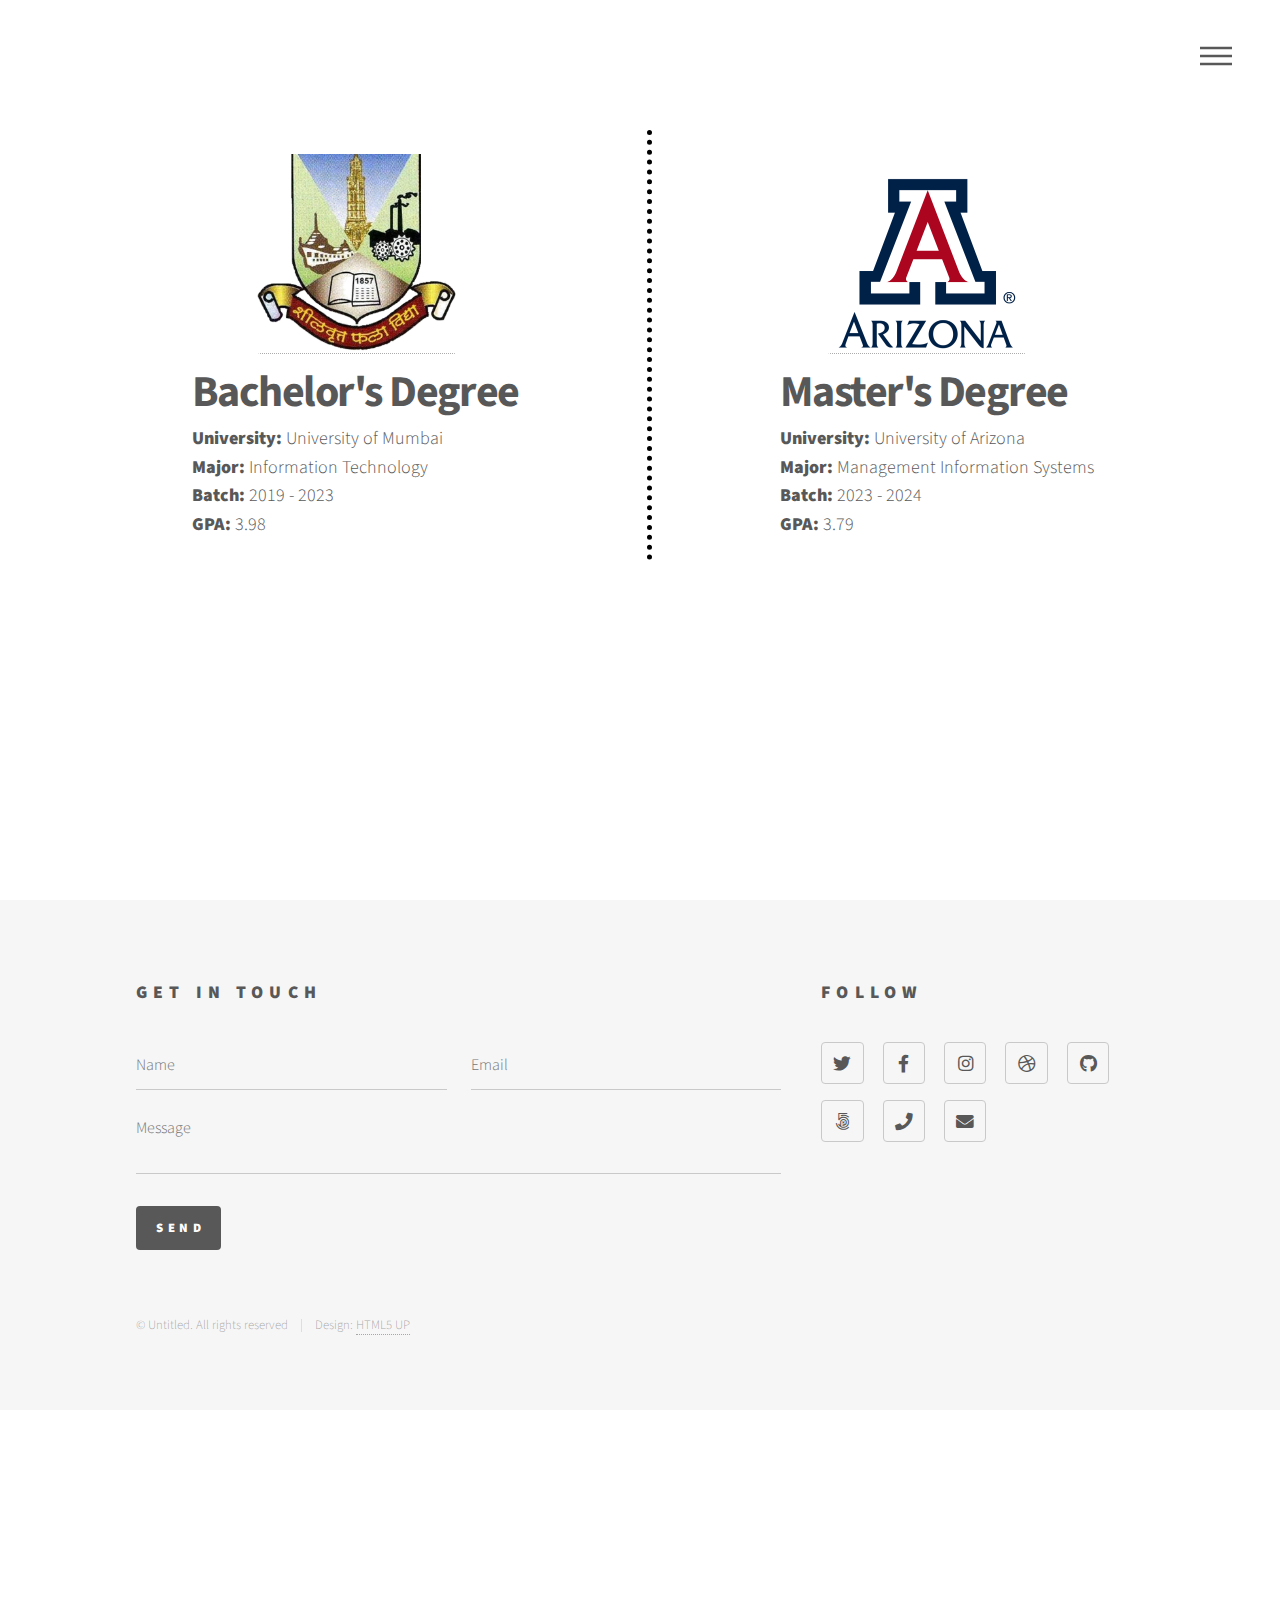
==== commit c03ec964: "Modified workex.html to add modals. Also modified edu.html to add hyperlinks on college logos" ====
--- a/edu.html
+++ b/edu.html
@@ -60,7 +60,10 @@
 					<div id="wrapper" style="padding-left: 15%;">
 						<div class="inner" style="padding-left: 20%;" >
 								<span class="image" style="display: inline-block; width: 200px; height: 200px; overflow: hidden; display: flex; flex-direction: column; justify-content: flex-end; margin-top: 20px;">
-									<img src="images/bachelors.png" alt="" style="width: 100%; height: auto;">
+									<a href="https://drive.google.com/drive/folders/105TNKL01nPaou6gNjUkXIn2MZ3D7FJTv?usp=sharing" target="_blank">
+										<img src="images/bachelors.png" alt="" style="width: 100%; height: auto;">
+									</a>
+									
 								</span>
 						</div>
 						<div class="inner" style="margin-top: 10px;">
@@ -70,6 +73,7 @@
 								<p style="font-size: large; margin-bottom: 15px;"><b>Major: </b> Information Technology</p>
 								<p style="font-size: large; margin-bottom: 15px;"><b>Batch: </b> 2019 - 2023</p>
 								<p style="font-size: large; margin-bottom: 15px;"><b>GPA: </b> 3.98</p>
+								
 							</header>
 						</div>
 					</div>
@@ -81,7 +85,9 @@
 						<div class="inner" style="padding-left: 15%;">
 
 								<span class="image" style="display: inline-block; width: 200px; height: 200px; overflow: hidden; display: flex; flex-direction: column; justify-content: flex-end; margin-top: 20px;">
+								<a href="https://drive.google.com/drive/folders/1puRGUM-1bKKnq3UWvIWGttwIhN7jpwcs?usp=sharing" target="_blank">
 									<img src="images/masters.png" alt="" style="width: 100%; height: auto;">
+								</a>
 								</span>
 
 						</div>
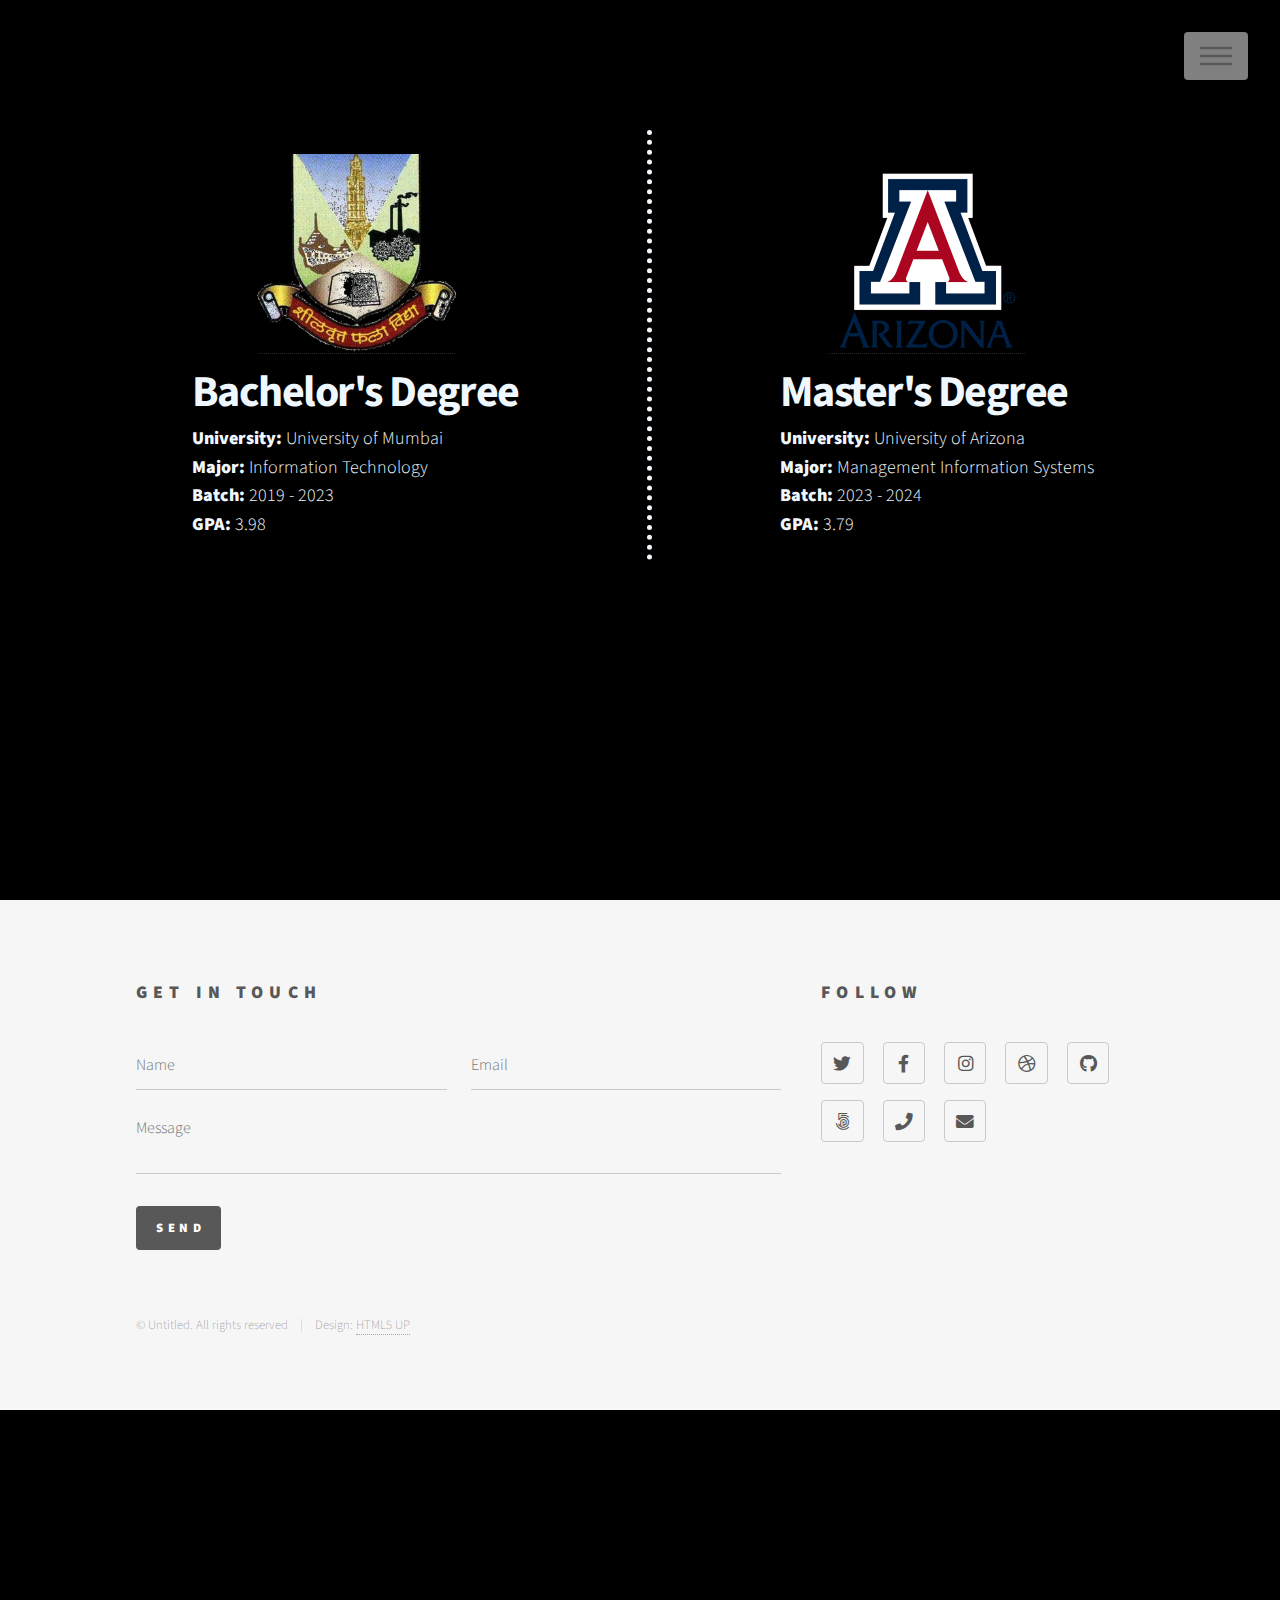
==== commit 771d73af: "changed background color for all pages" ====
--- a/edu.html
+++ b/edu.html
@@ -22,7 +22,7 @@
 
 		</style>
 	</head>
-	<body class="is-preload">
+	<body class="is-preload" style="background-color: black;">
 		<!-- Wrapper -->
 			<div id="wrapper" style="height: 100vh;">
 
@@ -56,7 +56,7 @@
 					</nav>
 
 				<!-- Main -->
-				<div id="main" style="display: flex; align-items: center;  ">
+				<div id="main" style="display: flex; align-items: center; color: aliceblue; ">
 					<div id="wrapper" style="padding-left: 15%;">
 						<div class="inner" style="padding-left: 20%;" >
 								<span class="image" style="display: inline-block; width: 200px; height: 200px; overflow: hidden; display: flex; flex-direction: column; justify-content: flex-end; margin-top: 20px;">
@@ -77,8 +77,8 @@
 							</header>
 						</div>
 					</div>
-					<div id="wrapper" style="margin-left: 10%;" >
-						<div class="vertical_dotted_line"></div>
+					<div id="wrapper" style="margin-left: 10%; " >
+						<div class="vertical_dotted_line" style="border-color: aliceblue;"></div>
 					</div>
 
 					<div id="wrapper" style="padding-left: 10%;">
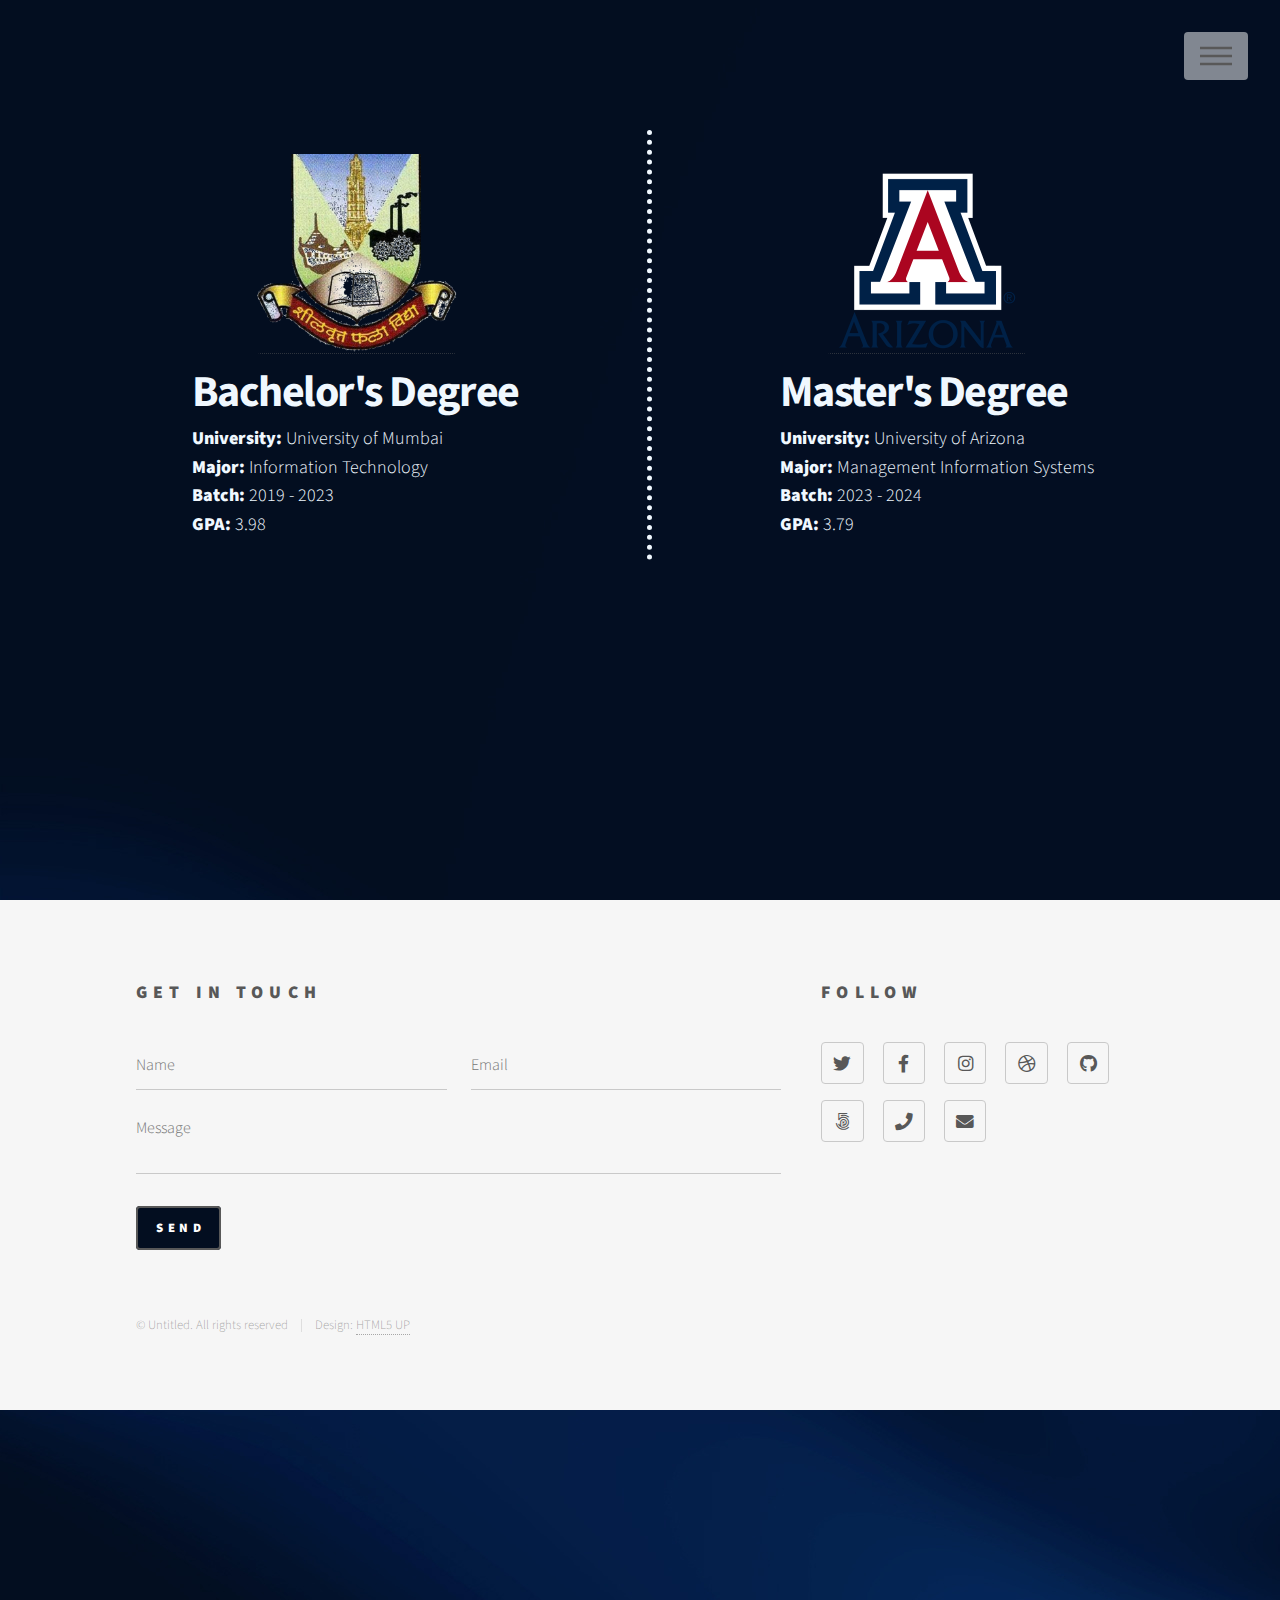
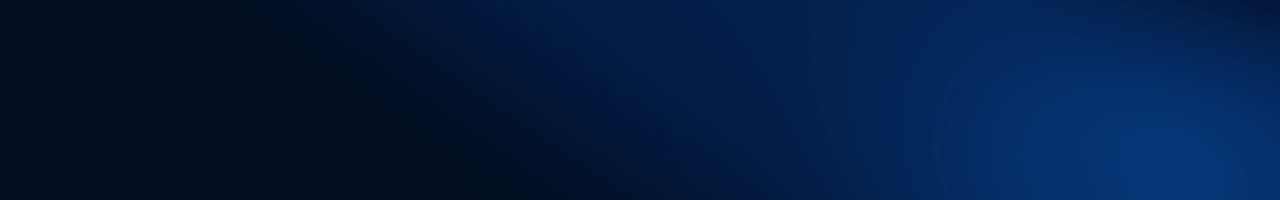
==== commit bb7901f4: "Added skills and case studies (blank) pages. Fixed follow links (contact details)." ====
--- a/edu.html
+++ b/edu.html
@@ -18,11 +18,15 @@
 				height: 430px;
 				padding-left: px;
 			} 
+
+			.bg{
+				background: url("images/bg.jpeg")
+			}
 			
 
 		</style>
 	</head>
-	<body class="is-preload" style="background-color: black;">
+	<body class="is-preload bg">
 		<!-- Wrapper -->
 			<div id="wrapper" style="height: 100vh;">
 
@@ -50,7 +54,9 @@
 							<li><a href="index.html">Home</a></li>
 							<li><a href="edu.html">Education</a></li>
 							<li><a href="workex.html">Work Experience</a></li>
+							<li><a href="skills.html">Skills</a></li>
 							<li><a href="projects.html">Projects</a></li>
+							<li><a href="case_studies.html">Case Studies</a></li>
 							<li><a href="fun.html">Leisure Corner</a></li>
 						</ul>
 					</nav>
--- a/assets/css/main.css
+++ b/assets/css/main.css
@@ -2527,9 +2527,9 @@
 		input[type="button"].primary,
 		button.primary,
 		.button.primary {
-			box-shadow: none;
-			background-color: #585858;
+			box-shadow: #ffffff;
 			color: #ffffff !important;
+			background-color: #030E20;
 		}
 
 			input[type="submit"].primary:hover,
